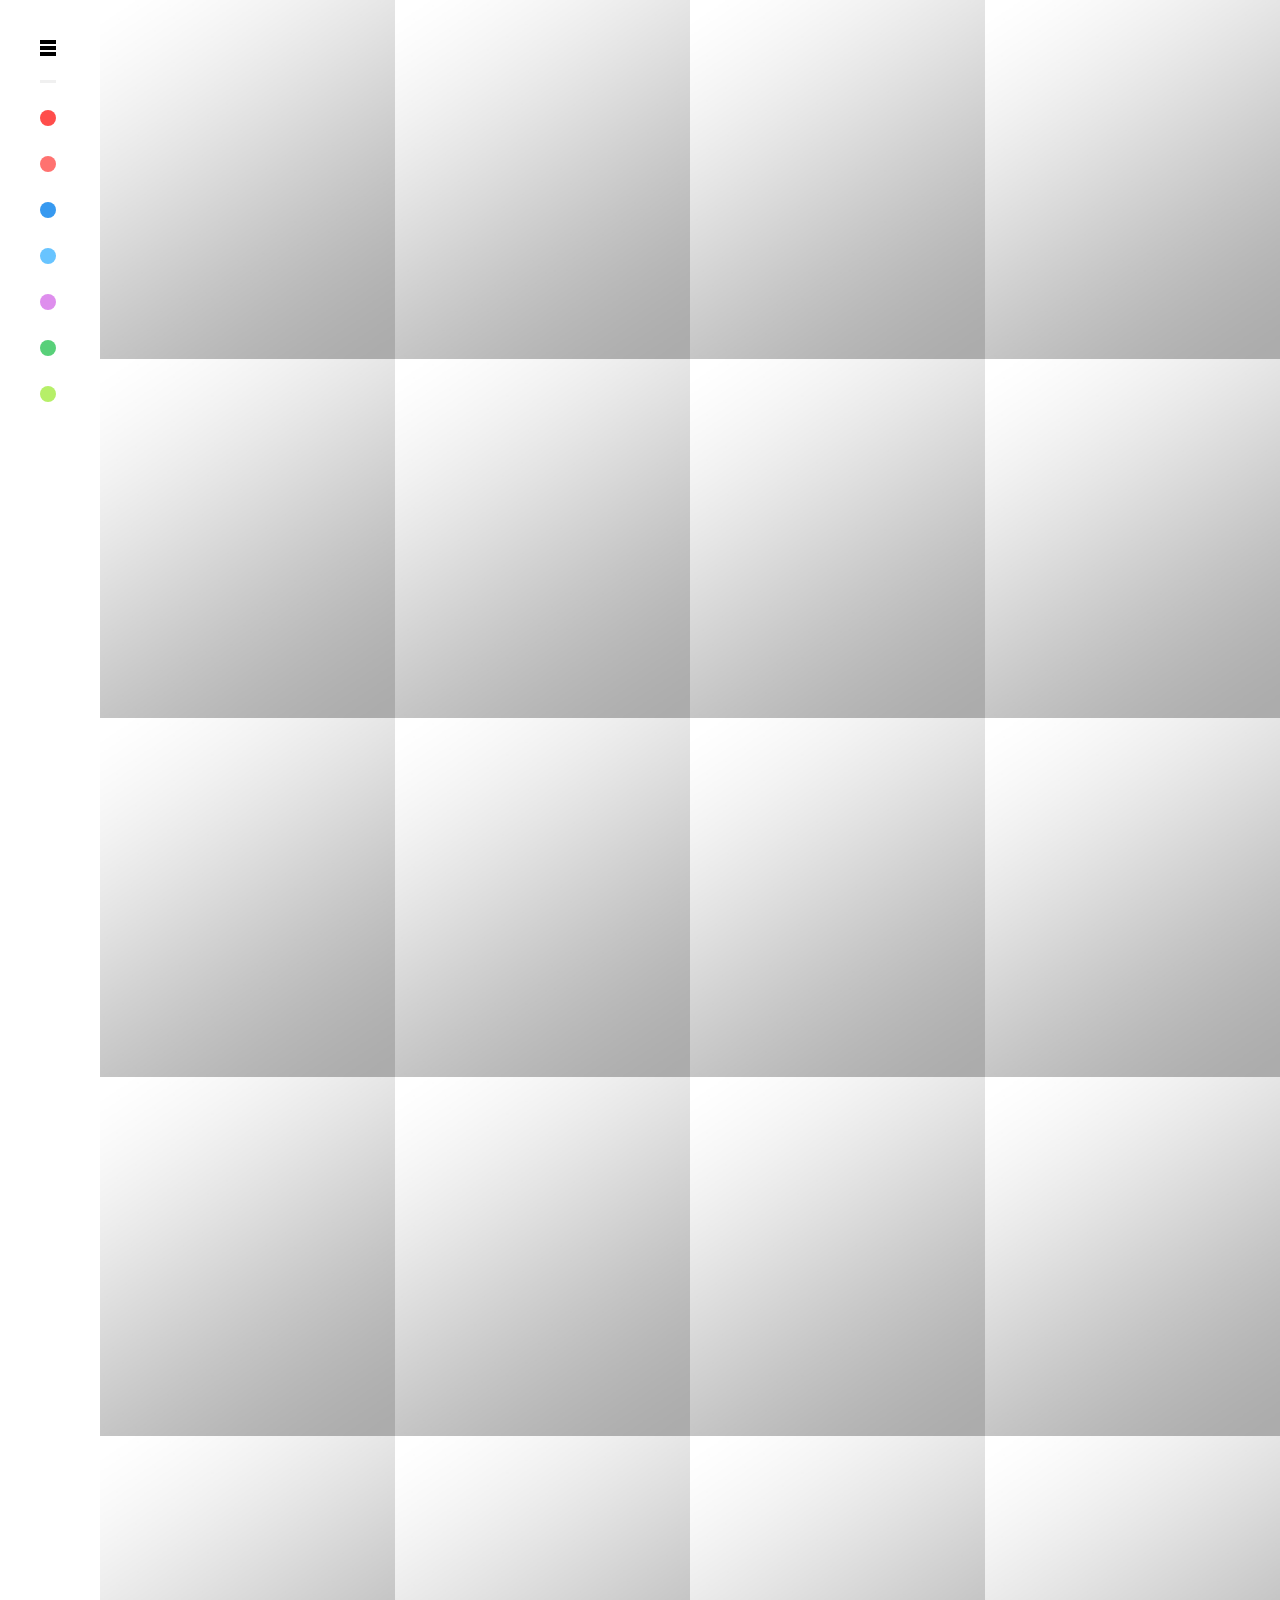
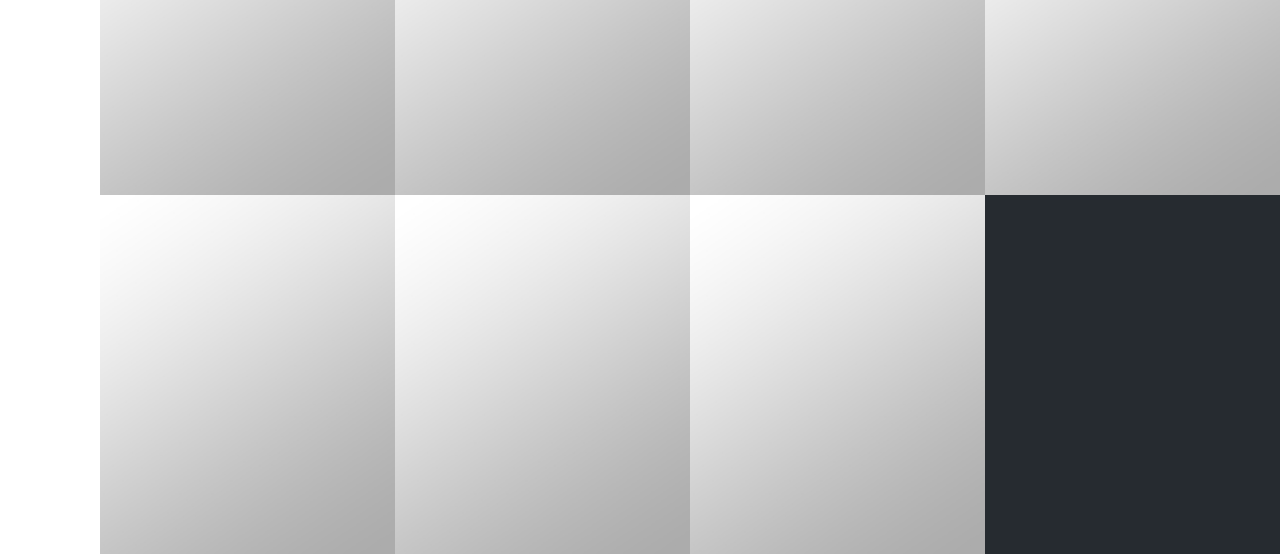
==== index.html @ b93357f7 "modify" ====
<!DOCTYPE html>
<html>
<head>
	<meta http-equiv="Content-Type" content="text/html; charset=UTF-8">
	<title>MARS | Premium HTML5 Template</title>
	
	<meta charset="UTF-8">
	<meta name="viewport" content="width=device-width, initial-scale=1">

	<!--[if !IE]><!--><div class="fit-vids-style" id="fit-vids-style" style="display: none;">­<style>.fluid-width-video-wrapper{width:100%;position:relative;padding:0;}.fluid-width-video-wrapper iframe,.fluid-width-video-wrapper object,.fluid-width-video-wrapper embed {position:absolute;top:0;left:0;width:100%;height:100%;}</style></div><script>if (/*@cc_on!@*/false) { document.documentElement.className+=' lt-ie10'; }</script><!--<![endif]--> 

    <link rel="stylesheet" id="framework-css" href="css/framework.css" type="text/css" media="all">
    <link rel="stylesheet" id="main-css" href="css/style.css" type="text/css" media="all">
    <link rel="stylesheet" id="mobile-css" href="css/mobile.css" type="text/css" media="all">
    <link rel="stylesheet" href="css/tipTip.css">
    
    <script type="text/javascript" src="js/jquery.js"></script>
    <script type="text/javascript" src="js/jquery-migrate.min.js"></script>



</head>

<body>
	
		
	<div id="theme-wrapper" >
		
			<header>						
				<div class="branding-wrap text-logo hide-for-small">				
					<ul id="filter" data-filter="isotope-item">
                        <li><a href="#" data-filter="isotope-item" class="tiptip " title="All"></a></li>
                        <li><a href="#" data-filter="artwork" class="tiptip c-red" title="Artwork"></a></li>
                        <li><a href="#" data-filter="drawing" class="tiptip c-blue" title="Drawing"></a></li>
                        <li><a href="#" data-filter="featured" class="tiptip c-azure" title="Featured"></a></li>
                        <li><a href="#" data-filter="photography" class="tiptip c-purple" title="Photography"></a></li>
                        <li><a href="#" data-filter="sketches" class="tiptip c-green" title="Sketches"></a></li>
                        <li><a href="#" data-filter="video" class="tiptip c-lime" title="Video"></a></li>
                    </ul>
				</div><!-- END .branding-wrap.hide-for-small -->
					
				<div id="header-container" class="hide-for-small" >
					<span class="menu-icon"></span>
				</div><!-- END #header-container.hide-for-small -->	
			</header>
				
	
		
<div id="primary-container" class="portfolio-template">

	<div id="isotope-container" class="animated BeanFadeIn isotope">
	
    <li class="portfolio type-portfolio artwork isotope-item">	
        <span class="overlay-meta-wrapper hover-on">
        <ul>
            <li class="animated BeanBounceIn"><a href="#" class="tweetlink">Twitter Share</a></li>
            <li class="animated BeanBounceIn"><a href="#" class="facelink">Facebook Share</a></li>
            <li class="animated BeanBounceIn"><a href="#" class="pinlink">Pinterest Share</a></li>
        </ul>
        </span><!-- END .overlay-meta-wrapper -->
        <a href="full_work.html" class="hover-on">
            <div class="hoverdiv-feat hide-for-small">
                <img src="images/photos/work.jpg" alt="">		
            </div>
            
            <div class="overlay hover-on">
                <h4>Space Title <span>Artwork</span></h4>
            </div><!-- END .overlay -->
        </a>
    </li><!-- END .isotope-item -->
    <li class="portfolio type-portfolio video isotope-item">	
        <span class="overlay-meta-wrapper hover-on">
        <ul>
            <li class="animated BeanBounceIn"><a href="#" class="tweetlink">Twitter Share</a></li>
            <li class="animated BeanBounceIn"><a href="#" class="facelink">Facebook Share</a></li>
            <li class="animated BeanBounceIn"><a href="#" class="pinlink">Pinterest Share</a></li>
        </ul>
        </span><!-- END .overlay-meta-wrapper -->
        <a href="full_work.html" class="hover-on">
            <div class="hoverdiv-feat hide-for-small">
                <img src="images/photos/work.jpg" alt="">		
            </div>
            
            <div class="overlay hover-on">
                <h4>Space Title <span>Video</span></h4>
            </div><!-- END .overlay -->
        </a>
    </li><!-- END .isotope-item -->
    <li class="portfolio type-portfolio artwork isotope-item">	
        <span class="overlay-meta-wrapper hover-on">
        <ul>
            <li class="animated BeanBounceIn"><a href="#" class="tweetlink">Twitter Share</a></li>
            <li class="animated BeanBounceIn"><a href="#" class="facelink">Facebook Share</a></li>
            <li class="animated BeanBounceIn"><a href="#" class="pinlink">Pinterest Share</a></li>
        </ul>
        </span><!-- END .overlay-meta-wrapper -->
        <a href="full_work.html" class="hover-on">
            <div class="hoverdiv-feat hide-for-small">
                <img src="images/photos/work.jpg" alt="">		
            </div>
            
            <div class="overlay hover-on">
                <h4>Space Title <span>Artwork</span></h4>
            </div><!-- END .overlay -->
        </a>
    </li><!-- END .isotope-item -->
    <li class="portfolio type-portfolio featured video isotope-item">	
        <span class="overlay-meta-wrapper hover-on">
        <ul>
            <li class="animated BeanBounceIn"><a href="#" class="tweetlink">Twitter Share</a></li>
            <li class="animated BeanBounceIn"><a href="#" class="facelink">Facebook Share</a></li>
            <li class="animated BeanBounceIn"><a href="#" class="pinlink">Pinterest Share</a></li>
        </ul>
        </span><!-- END .overlay-meta-wrapper -->
        <a href="full_work.html" class="hover-on">
            <div class="hoverdiv-feat hide-for-small">
                <img src="images/photos/work.jpg" alt="">		
            </div>
            
            <div class="overlay hover-on">
                <h4>Space Title <span>Featured</span></h4>
            </div><!-- END .overlay -->
        </a>
    </li><!-- END .isotope-item -->
    <li class="portfolio type-portfolio photography isotope-item">	
        <span class="overlay-meta-wrapper hover-on">
        <ul>
            <li class="animated BeanBounceIn"><a href="#" class="tweetlink">Twitter Share</a></li>
            <li class="animated BeanBounceIn"><a href="#" class="facelink">Facebook Share</a></li>
            <li class="animated BeanBounceIn"><a href="#" class="pinlink">Pinterest Share</a></li>
        </ul>
        </span><!-- END .overlay-meta-wrapper -->
        <a href="full_work.html" class="hover-on">
            <div class="hoverdiv-feat hide-for-small">
                <img src="images/photos/work.jpg" alt="">		
            </div>
            
            <div class="overlay hover-on">
                <h4>Space Title <span>Photography</span></h4>
            </div><!-- END .overlay -->
        </a>
    </li><!-- END .isotope-item -->
    <li class="portfolio type-portfolio video photography isotope-item">	
        <span class="overlay-meta-wrapper hover-on">
        <ul>
            <li class="animated BeanBounceIn"><a href="#" class="tweetlink">Twitter Share</a></li>
            <li class="animated BeanBounceIn"><a href="#" class="facelink">Facebook Share</a></li>
            <li class="animated BeanBounceIn"><a href="#" class="pinlink">Pinterest Share</a></li>
        </ul>
        </span><!-- END .overlay-meta-wrapper -->
        <a href="full_work.html" class="hover-on">
            <div class="hoverdiv-feat hide-for-small">
                <img src="images/photos/work.jpg" alt="">		
            </div>
            
            <div class="overlay hover-on">
                <h4>Space Title <span>Photography</span></h4>
            </div><!-- END .overlay -->
        </a>
    </li><!-- END .isotope-item -->
    <li class="portfolio type-portfolio photography isotope-item">	
        <span class="overlay-meta-wrapper hover-on">
        <ul>
            <li class="animated BeanBounceIn"><a href="#" class="tweetlink">Twitter Share</a></li>
            <li class="animated BeanBounceIn"><a href="#" class="facelink">Facebook Share</a></li>
            <li class="animated BeanBounceIn"><a href="#" class="pinlink">Pinterest Share</a></li>
        </ul>
        </span><!-- END .overlay-meta-wrapper -->
        <a href="full_work.html" class="hover-on">
            <div class="hoverdiv-feat hide-for-small">
                <img src="images/photos/work.jpg" alt="">		
            </div>
            
            <div class="overlay hover-on">
                <h4>Space Title <span>Photography</span></h4>
            </div><!-- END .overlay -->
        </a>
    </li><!-- END .isotope-item -->
    <li class="portfolio type-portfolio video isotope-item">	
        <span class="overlay-meta-wrapper hover-on">
        <ul>
            <li class="animated BeanBounceIn"><a href="#" class="tweetlink">Twitter Share</a></li>
            <li class="animated BeanBounceIn"><a href="#" class="facelink">Facebook Share</a></li>
            <li class="animated BeanBounceIn"><a href="#" class="pinlink">Pinterest Share</a></li>
        </ul>
        </span><!-- END .overlay-meta-wrapper -->
        <a href="full_work.html" class="hover-on">
            <div class="hoverdiv-feat hide-for-small">
                <img src="images/photos/work.jpg" alt="">		
            </div>
            
            <div class="overlay hover-on">
                <h4>Space Title <span>Video</span></h4>
            </div><!-- END .overlay -->
        </a>
    </li><!-- END .isotope-item -->
    <li class="portfolio type-portfolio drawing isotope-item">	
        <span class="overlay-meta-wrapper hover-on">
        <ul>
            <li class="animated BeanBounceIn"><a href="#" class="tweetlink">Twitter Share</a></li>
            <li class="animated BeanBounceIn"><a href="#" class="facelink">Facebook Share</a></li>
            <li class="animated BeanBounceIn"><a href="#" class="pinlink">Pinterest Share</a></li>
        </ul>
        </span><!-- END .overlay-meta-wrapper -->
        <a href="full_work.html" class="hover-on">
            <div class="hoverdiv-feat hide-for-small">
                <img src="images/photos/work.jpg" alt="">		
            </div>
            
            <div class="overlay hover-on">
                <h4>Space Title <span>Drawing</span></h4>
            </div><!-- END .overlay -->
        </a>
    </li><!-- END .isotope-item -->
    <li class="portfolio type-portfolio sketches isotope-item">	
        <span class="overlay-meta-wrapper hover-on">
        <ul>
            <li class="animated BeanBounceIn"><a href="#" class="tweetlink">Twitter Share</a></li>
            <li class="animated BeanBounceIn"><a href="#" class="facelink">Facebook Share</a></li>
            <li class="animated BeanBounceIn"><a href="#" class="pinlink">Pinterest Share</a></li>
        </ul>
        </span><!-- END .overlay-meta-wrapper -->
        <a href="full_work.html" class="hover-on">
            <div class="hoverdiv-feat hide-for-small">
                <img src="images/photos/work.jpg" alt="">		
            </div>
            
            <div class="overlay hover-on">
                <h4>Space Title <span>Sketches</span></h4>
            </div><!-- END .overlay -->
        </a>
    </li><!-- END .isotope-item -->
    <li class="portfolio type-portfolio sketches isotope-item">	
        <span class="overlay-meta-wrapper hover-on">
        <ul>
            <li class="animated BeanBounceIn"><a href="#" class="tweetlink">Twitter Share</a></li>
            <li class="animated BeanBounceIn"><a href="#" class="facelink">Facebook Share</a></li>
            <li class="animated BeanBounceIn"><a href="#" class="pinlink">Pinterest Share</a></li>
        </ul>
        </span><!-- END .overlay-meta-wrapper -->
        <a href="full_work.html" class="hover-on">
            <div class="hoverdiv-feat hide-for-small">
                <img src="images/photos/work.jpg" alt="">		
            </div>
            
            <div class="overlay hover-on">
                <h4>Space Title <span>Sketches</span></h4>
            </div><!-- END .overlay -->
        </a>
    </li><!-- END .isotope-item -->
    <li class="portfolio type-portfolio drawing isotope-item">	
        <span class="overlay-meta-wrapper hover-on">
        <ul>
            <li class="animated BeanBounceIn"><a href="#" class="tweetlink">Twitter Share</a></li>
            <li class="animated BeanBounceIn"><a href="#" class="facelink">Facebook Share</a></li>
            <li class="animated BeanBounceIn"><a href="#" class="pinlink">Pinterest Share</a></li>
        </ul>
        </span><!-- END .overlay-meta-wrapper -->
        <a href="full_work.html" class="hover-on">
            <div class="hoverdiv-feat hide-for-small">
                <img src="images/photos/work.jpg" alt="">		
            </div>
            
            <div class="overlay hover-on">
                <h4>Space Title <span>Drawing</span></h4>
            </div><!-- END .overlay -->
        </a>
    </li><!-- END .isotope-item -->
    <li class="portfolio type-portfolio featured sketches artwork isotope-item">	
        <span class="overlay-meta-wrapper hover-on">
        <ul>
            <li class="animated BeanBounceIn"><a href="#" class="tweetlink">Twitter Share</a></li>
            <li class="animated BeanBounceIn"><a href="#" class="facelink">Facebook Share</a></li>
            <li class="animated BeanBounceIn"><a href="#" class="pinlink">Pinterest Share</a></li>
        </ul>
        </span><!-- END .overlay-meta-wrapper -->
        <a href="full_work.html" class="hover-on">
            <div class="hoverdiv-feat hide-for-small">
                <img src="images/photos/work.jpg" alt="">		
            </div>
            
            <div class="overlay hover-on">
                <h4>Space Title <span>Artwork</span></h4>
            </div><!-- END .overlay -->
        </a>
    </li><!-- END .isotope-item -->
    <li class="portfolio type-portfolio featured video isotope-item">	
        <span class="overlay-meta-wrapper hover-on">
        <ul>
            <li class="animated BeanBounceIn"><a href="#" class="tweetlink">Twitter Share</a></li>
            <li class="animated BeanBounceIn"><a href="#" class="facelink">Facebook Share</a></li>
            <li class="animated BeanBounceIn"><a href="#" class="pinlink">Pinterest Share</a></li>
        </ul>
        </span><!-- END .overlay-meta-wrapper -->
        <a href="full_work.html" class="hover-on">
            <div class="hoverdiv-feat hide-for-small">
                <img src="images/photos/work.jpg" alt="">		
            </div>
            
            <div class="overlay hover-on">
                <h4>Space Title <span>Category</span></h4>
            </div><!-- END .overlay -->
        </a>
    </li><!-- END .isotope-item -->
    <li class="portfolio type-portfolio featured sketches video isotope-item">	
        <span class="overlay-meta-wrapper hover-on">
        <ul>
            <li class="animated BeanBounceIn"><a href="#" class="tweetlink">Twitter Share</a></li>
            <li class="animated BeanBounceIn"><a href="#" class="facelink">Facebook Share</a></li>
            <li class="animated BeanBounceIn"><a href="#" class="pinlink">Pinterest Share</a></li>
        </ul>
        </span><!-- END .overlay-meta-wrapper -->
        <a href="full_work.html" class="hover-on">
            <div class="hoverdiv-feat hide-for-small">
                <img src="images/photos/work.jpg" alt="">		
            </div>
            
            <div class="overlay hover-on">
                <h4>Space Title <span>Category</span></h4>
            </div><!-- END .overlay -->
        </a>
    </li><!-- END .isotope-item -->
    <li class="portfolio type-portfolio sketches isotope-item">	
        <span class="overlay-meta-wrapper hover-on">
        <ul>
            <li class="animated BeanBounceIn"><a href="#" class="tweetlink">Twitter Share</a></li>
            <li class="animated BeanBounceIn"><a href="#" class="facelink">Facebook Share</a></li>
            <li class="animated BeanBounceIn"><a href="#" class="pinlink">Pinterest Share</a></li>
        </ul>
        </span><!-- END .overlay-meta-wrapper -->
        <a href="full_work.html" class="hover-on">
            <div class="hoverdiv-feat hide-for-small">
                <img src="images/photos/work.jpg" alt="">		
            </div>
            
            <div class="overlay hover-on">
                <h4>Space Title <span>Category</span></h4>
            </div><!-- END .overlay -->
        </a>
    </li><!-- END .isotope-item -->
    <li class="portfolio type-portfolio featured video isotope-item">	
        <span class="overlay-meta-wrapper hover-on">
        <ul>
            <li class="animated BeanBounceIn"><a href="#" class="tweetlink">Twitter Share</a></li>
            <li class="animated BeanBounceIn"><a href="#" class="facelink">Facebook Share</a></li>
            <li class="animated BeanBounceIn"><a href="#" class="pinlink">Pinterest Share</a></li>
        </ul>
        </span><!-- END .overlay-meta-wrapper -->
        <a href="full_work.html" class="hover-on">
            <div class="hoverdiv-feat hide-for-small">
                <img src="images/photos/work.jpg" alt="">		
            </div>
            
            <div class="overlay hover-on">
                <h4>Space Title <span>Category</span></h4>
            </div><!-- END .overlay -->
        </a>
    </li><!-- END .isotope-item -->
    <li class="portfolio type-portfolio featured video sketches isotope-item">	
        <span class="overlay-meta-wrapper hover-on">
        <ul>
            <li class="animated BeanBounceIn"><a href="#" class="tweetlink">Twitter Share</a></li>
            <li class="animated BeanBounceIn"><a href="#" class="facelink">Facebook Share</a></li>
            <li class="animated BeanBounceIn"><a href="#" class="pinlink">Pinterest Share</a></li>
        </ul>
        </span><!-- END .overlay-meta-wrapper -->
        <a href="full_work.html" class="hover-on">
            <div class="hoverdiv-feat hide-for-small">
                <img src="images/photos/work.jpg" alt="">		
            </div>
            
            <div class="overlay hover-on">
                <h4>Space Title <span>Category</span></h4>
            </div><!-- END .overlay -->
        </a>
    </li><!-- END .isotope-item -->
    <li class="portfolio type-portfolio featured video isotope-item">	
        <span class="overlay-meta-wrapper hover-on">
        <ul>
            <li class="animated BeanBounceIn"><a href="#" class="tweetlink">Twitter Share</a></li>
            <li class="animated BeanBounceIn"><a href="#" class="facelink">Facebook Share</a></li>
            <li class="animated BeanBounceIn"><a href="#" class="pinlink">Pinterest Share</a></li>
        </ul>
        </span><!-- END .overlay-meta-wrapper -->
        <a href="full_work.html" class="hover-on">
            <div class="hoverdiv-feat hide-for-small">
                <img src="images/photos/work.jpg" alt="">		
            </div>
            
            <div class="overlay hover-on">
                <h4>Space Title <span>Category</span></h4>
            </div><!-- END .overlay -->
        </a>
    </li><!-- END .isotope-item -->
    <li class="portfolio type-portfolio featured sketches video isotope-item">	
        <span class="overlay-meta-wrapper hover-on">
        <ul>
            <li class="animated BeanBounceIn"><a href="#" class="tweetlink">Twitter Share</a></li>
            <li class="animated BeanBounceIn"><a href="#" class="facelink">Facebook Share</a></li>
            <li class="animated BeanBounceIn"><a href="#" class="pinlink">Pinterest Share</a></li>
        </ul>
        </span><!-- END .overlay-meta-wrapper -->
        <a href="full_work.html" class="hover-on">
            <div class="hoverdiv-feat hide-for-small">
                <img src="images/photos/work.jpg" alt="">		
            </div>
            
            <div class="overlay hover-on">
                <h4>Space Title <span>Category</span></h4>
            </div><!-- END .overlay -->
        </a>
    </li><!-- END .isotope-item -->
    <li class="portfolio type-portfolio featured video isotope-item">	
        <span class="overlay-meta-wrapper hover-on">
        <ul>
            <li class="animated BeanBounceIn"><a href="#" class="tweetlink">Twitter Share</a></li>
            <li class="animated BeanBounceIn"><a href="#" class="facelink">Facebook Share</a></li>
            <li class="animated BeanBounceIn"><a href="#" class="pinlink">Pinterest Share</a></li>
        </ul>
        </span><!-- END .overlay-meta-wrapper -->
        <a href="full_work.html" class="hover-on">
            <div class="hoverdiv-feat hide-for-small">
                <img src="images/photos/work.jpg" alt="">		
            </div>
            
            <div class="overlay hover-on">
                <h4>Space Title <span>Category</span></h4>
            </div><!-- END .overlay -->
        </a>
    </li><!-- END .isotope-item -->
    <li class="portfolio type-portfolio drawing isotope-item">	
        <span class="overlay-meta-wrapper hover-on">
        <ul>
            <li class="animated BeanBounceIn"><a href="#" class="tweetlink">Twitter Share</a></li>
            <li class="animated BeanBounceIn"><a href="#" class="facelink">Facebook Share</a></li>
            <li class="animated BeanBounceIn"><a href="#" class="pinlink">Pinterest Share</a></li>
        </ul>
        </span><!-- END .overlay-meta-wrapper -->
        <a href="full_work.html" class="hover-on">
            <div class="hoverdiv-feat hide-for-small">
                <img src="images/photos/work.jpg" alt="">		
            </div>
            
            <div class="overlay hover-on">
                <h4>Space Title <span>Category</span></h4>
            </div><!-- END .overlay -->
        </a>
    </li><!-- END .isotope-item -->
    <li class="portfolio type-portfolio drawing isotope-item">	
        <span class="overlay-meta-wrapper hover-on">
        <ul>
            <li class="animated BeanBounceIn"><a href="#" class="tweetlink">Twitter Share</a></li>
            <li class="animated BeanBounceIn"><a href="#" class="facelink">Facebook Share</a></li>
            <li class="animated BeanBounceIn"><a href="#" class="pinlink">Pinterest Share</a></li>
        </ul>
        </span><!-- END .overlay-meta-wrapper -->
        <a href="full_work.html" class="hover-on">
            <div class="hoverdiv-feat hide-for-small">
                <img src="images/photos/work.jpg" alt="">		
            </div>
            
            <div class="overlay hover-on">
                <h4>Space Title <span>Category</span></h4>
            </div><!-- END .overlay -->
        </a>
    </li><!-- END .isotope-item -->
    
    
    
        </div><!-- END #isotope-container -->
                
    </div><!-- END #primary-container --> 	
    </div><!-- END #theme-wrapper -->


<div class="hidden-sidebar">

	<div class="hidden-sidebar-inner">
		<!--logo-->
        	<a href="index.html" class="logo"><h1>Mars.</h1></a>
       		<div class="logo-desc">A responsive + retina ready theme with focus on readability.</div>
		<!--logo end-->
        
        <!--navigation-->
        <div class="widget">
            <div class="heading">Menu</div>
            <div class="textwidget">
            	<ul class="menu">
                    <li class="active"><a href="index.html">Work</a></li>
                    <li><a href="news.html">News</a></li>
                    <li><a href="shortcodes.html">Shortcodes</a></li>
                    <li><a href="typography.html">Typography</a></li>
                    <li><a href="archives.html">Archives</a></li>
                    <li><a href="about.html">About</a></li>
                    <li><a href="team.html">Team</a></li>
                    <li><a href="contact.html">Contact</a></li>
                </ul>
                <div class="spacer-menu"></div>
                <ul class="menu">
                    <li><a href="comingsoon.html">Coming Soon</a></li>
                    <li><a href="404.html">404</a></li>
                    <li><a href="http://www.weidea.net">weidea.net</a></li>
                </ul>
            </div>
        </div>
        <!--navigation end-->
        
        <!--search-->
        <div class="widget">
            <form method="get" id="searchform" action="">
                    <input type="text" name="s" id="s" value="Search..." onfocus="if(this.value=='Search...')this.value='';" onblur="if(this.value=='')this.value='Search...';">
            </form>
        </div>
        <!--search end-->
        
        <!--flickr-->
        <div class="widget">
            <div class="heading">Flickr</div>
            <div class="textwidget">
            <div class="flickr_badge_wrapper clearfix">
            	<div class="flickr_badge_image"><a href="#"><img src="images/photos/flickr.jpg" alt=""></a></div>
                <div class="flickr_badge_image"><a href="#"><img src="images/photos/flickr.jpg" alt=""></a></div>
                <div class="flickr_badge_image"><a href="#"><img src="images/photos/flickr.jpg" alt=""></a></div>
                <div class="flickr_badge_image"><a href="#"><img src="images/photos/flickr.jpg" alt=""></a></div>
                <div class="flickr_badge_image"><a href="#"><img src="images/photos/flickr.jpg" alt=""></a></div>
                <div class="flickr_badge_image"><a href="#"><img src="images/photos/flickr.jpg" alt=""></a></div>
                <div class="clearfix"></div>
            </div>
            </div>
        </div>
        <!--flickr end-->
        
        <!--twitter-->
        <div class="widget">
            <div class="heading">Twitter</div>
            <div class="textwidget">	
            	<p>Easily insert shortcode pricing tables at one, two or three columns wide.</p>
                <a class="twitter_time" href="#">01 Feb 2014</a>
                
                <a href="#" class="follow-twitter-link">Follow</a>
            </div>
        </div>
        <!--twitter end-->
        
        <!--archives-->
        <div class="widget widget_archive">
            <div class="heading">Archive</div>
            <div class="textwidget">	
            	<ul>
                    <li><a href="#">April</a>&nbsp;126</li>
                    <li><a href="#">March</a>&nbsp;87</li>
                    <li><a href="#">February</a>&nbsp;23</li>
                    <li><a href="#">January</a>&nbsp;65</li>
                    <li><a href="#">2013</a>&nbsp;1350</li>
                </ul>
            </div>
        </div>
        <!--archives end-->
        
        <!--tags-->
        <div class="widget">
            <div class="heading">Tags</div>
            <div class="textwidget">	
            	<div class="tagcloud">
               	 <a href="#">Art</a>
                 <a href="#">WordPress</a>
                 <a href="#">Blog</a>
                 <a href="#">AirTheme</a>
                 <a href="#">Responsivet</a>
                 <a href="#">WP</a>
                 <a href="#">Portfolio</a>
                </div>
            </div>
        </div>
        <!--tags end-->
        
        <!--about-->
        <div class="widget">
            <div class="heading">About</div>
            <div class="textwidget">	
            	 A young team consisting of two talented people who love to experiment in the field of Category and web programming. They live web style.
            </div>
        </div>
        <!--about end-->
        
        <!--dribbble-->
        <div class="widget widget_bean_dribbble_widget">
            <div class="heading">Dribbble</div>
            <div class="textwidget">	
            	<a href="#" target="blank"><img src="images/photos/dribbble.jpg" alt=""></a>
            </div>
        </div>
        <!--dribbble end-->
        
        <!--subscribe-->
        <div class="widget">
            <div class="heading">Subscribe</div>
            <div class="textwidget">	
            
            	<div class="bean-newsletter">
                    <p>Subscribe to our newsletter to receive news, updates, free stuff and new releases by email. We don't do spam.</p>
                    <form action="" method="post"class="validate subscribe" target="_blank">
                        <input type="email" name="EMAIL" class="email-newsletter animatedbg" id="mce-EMAIL" placeholder="Enter your email address...">
                        <button class="button" type="submit">Subscribe</button>
                    </form>
                    <div class="clearfix"></div>
                </div>
                
            </div>
        </div>
        <!--subscribe end-->
        
        <!--recent post-->
        <div class="widget widget_recent_entries">
        	<div class="heading">Recent Post</div>
        	<ul>
				<li><a href="#">The weather is fair and flyable so buckle up - it's time for some air combat action!</a></li>
				<li><a href="#">The weather is fair and flyable so buckle up - it's time for some air combat action!</a></li>
                <li><a href="#">The weather is fair and flyable so buckle up - it's time for some air combat action!</a></li>
			</ul>
        </div>
        <!--recent post end-->
        
        <!--recent post-->
        <div class="widget widget_recent_entries">
        	<div class="heading">Video</div>
            <div class="textwidget">
                <img src="images/photos/video.jpg" alt="">
        	</div>
        </div>
        <!--recent post end-->
               
        <p class="copy">© 2014 Copyright by AirTheme. All rights reserved. </p>
		
               
               
		
		
	</div><!-- END .hidden-sidebar-inner -->	

</div><!-- END .hidden-sidebar -->	

    		
		    	<script type="text/javascript">
		    	
		    	jQuery(document).ready(function($) {
		    	
		    		//HOVERDIV ONLY NORMAL SCREENS
		    		(function($) {
		    		    var $window = $(window),
		    		        $html = $('body');
		    		    function resize() {
		    		        if ($window.width() > 768) {
		    		            return $html.addClass('hoverdiv-active');
		    		        }
		    		        $html.removeClass('hoverdiv-active');
		    		        $html.addClass('no-hoverdiv-active');
		    		    }
		    		    $window
		    		        .resize(resize)
		    		        .trigger('resize');
		    		})(jQuery);
		    		
		    		//HOVERDIV
		    		$(window).bind("load", function() {
		    		   $(' .hoverdiv-active #isotope-container > li ').each( function() { $(this).hoverdir(); } );
		    		});
		    	}); 
		    	</script>

<link rel="stylesheet" id="open-house-styles-css" href="css/open-house-style.css" type="text/css" media="all">

<script type="text/javascript" src="js/jquery.fitvids.js"></script>
<script type="text/javascript" src="js/modernizr.js"></script>
<script type="text/javascript" src="js/jquery.bxslider.js"></script>
<script type="text/javascript" src="js/custom.js"></script>
<script type="text/javascript" src="js/custom-libraries.js"></script>
<script type="text/javascript" src="js/isotope.js"></script>
<script type="text/javascript" src="js/jquery.tipTip.minified.js"></script>
<script type="text/javascript" src="js/hoverdir.js"></script>

	

</body></html>
---- css/framework.css ----
/* BODY */
* { -webkit-box-sizing: border-box; -moz-box-sizing: border-box; box-sizing: border-box; }


/* TYPOGRAPHY */
body, div, dl, dt, dd, ul, ol, li, h1, h2, h3, h4, h5, h6, pre, form, fieldset, p, blockquote, th, td { margin: 0; padding: 0; }
h1, h2, h3, h4, h5, h6 { text-rendering: optimizeLegibility; line-height: 1.1; }
hr { border: solid #ddd; border-width: 1px 0 0; clear: both; margin: 22px 0 21px; height: 0; }
em, i { font-style: italic; line-height: inherit; }
strong, b { font-weight: bold; line-height: inherit; }
small { font-size: 60%; line-height: inherit; }
ul, li { list-style: none; }
ul.square, ul.circle, ul.disc { margin-left: 17px; }
ul.square { list-style-type: square; }
ul.circle { list-style-type: circle; }
ul.disc { list-style-type: disc; }
ul.no-bullet { list-style: none; }
ul.large li { line-height: 21px; }
---- css/style.css ----
html, body {
	height: 100%;
}
body { 
	background-color: #262b30;
	font-family: "Segoe UI", Frutiger, "Frutiger Linotype" , "dejavu sans", "helvetica neue", arial, sans-serif;
	font-size:16px;
	color:#697073;
	overflow-x:hidden;
	min-height: 100% 
}
	
a {
	text-decoration: underline;
	color:#27ae60;
}
	
h1 { 
	font-size: 32px; 
	font-weight: bold; 
	line-height: 38px; 
	margin-bottom: 20px; 
}
h2 { 
	font-size: 28px; 
	line-height: 38px;  
	margin-bottom: 15px; 
}
h3 { 
	font-size: 26px; 
	line-height: 34px;  
	margin-bottom: 15px; 
}	
h4 { 
	font-size: 20px; 
	line-height: 27px; 
	font-weight: bold;
	margin-bottom: 20px;
}	
h5 { 
	font-size: 16px; 
	line-height: 27px; 
	font-weight: 500; 
}	
h6 {
	color: #FFF;
	font-size: 13px;
	font-weight: bold;
	line-height: 18px;
	margin-bottom: 12px;
}	
pre { 
	border-style: none;
	display: block;
	margin-top:30px;
	color:#697073;
	background:#ebebeb;
	-webkit-border-radius: 3px;
	-moz-border-radius: 3px;
	border-radius: 3px;
	font-size:18px;
	padding:30px;
	overflow-x:scroll;
}
blockquote {
	background:url(../images/icons/quote.png) no-repeat left top;
	margin-top:30px;
	font-size: 30px;
	font-weight: normal;
	color: #697073;
	padding-left:40px;
	padding-right:40px;
	padding-top:15px;
	line-height:36px;
}
blockquote span {
	font-size:18px;
	display:block;
	padding-top:15px;
}
input { outline: none; }
.clearfix {
	clear:both;
}
.right { float:right; }
.left { float:left; }
/* Let's get this party started */
::-webkit-scrollbar {
    width: 6px;
}

::-webkit-scrollbar-track {
	background:#ededed;
}

::-webkit-scrollbar-thumb {
    background: #cbcbcb;
}
::-webkit-scrollbar-thumb:window-inactive {
	background: rgba(255,0,0,0.4); 
}
/*===================================================================*/
/*
/* THEME HEADER / HIDDEN SIDEBAR PANEL 
/*
/*===================================================================*/
#theme-wrapper {
	min-height: 100%;
	padding-left: 100px;
	position: relative;
	width: 100%;
	background:#262b30;
	-webkit-transition: all .2s;
	   -moz-transition: all .2s;
		-ms-transition: all .2s;
		 -o-transition: all .2s;
}

#theme-wrapper.side-menu { 
	-webkit-transform: translate(340px,0); 
	   -moz-transform: translate(340px,0);
	 	 -o-transform: translate(340px,0);
		    transform: translate(340px,0);
}


/*===================================================================*/
/* HEADER CONTAINER
/*===================================================================*/ 
#header-container {
	background-color: #FFF;
	cursor: pointer;
	min-height: 100%;
	height:100%;
	padding: 40px;
	position: absolute;
	left: 0;
	top: 0;
	width: 100px;
}

/* MENU TRIGGER ICON */
#header-container .menu-icon {
	background:url(../images/icons/menu.png) no-repeat top center;
	height: 16px;
	position: absolute;
	width:16px;
	margin-top:100px auto 0px auto;
	border-bottom:3px solid #f0f0f0;
	padding:0px 3px 40px 3px;
}


/*===================================================================*/
/* SIDEBAR MAIN
/*===================================================================*/ 
.hidden-sidebar { 
	background-color: #262b30; 
	color: #aeb0b1;
	position: fixed; 
	font-size: 16px;
	line-height: 22px;
	z-index: -1; 
	top: 0; 
	left: 0; 
	height: 100%; 
	overflow-y: auto; 
	width: 340px; 
	padding: 60px 40px 40px 40px;; 
	display: none;
	line-height: 25px;
}

.hidden-sidebar-inner {
	position: relative;
}

/* SIDEBAR MENU */ 
.branding-wrap.text-logo,
.branding-wrap.uploaded-image .site-description {
	left: 0; 
	position: absolute; 
	top: 110px; 
	z-index: 100;
}

/* SIDEBAR WIDGET DEFAULTS */ 
.hidden-sidebar p {
	color: #aeb0b1;
}

.hidden-sidebar a {
	color: #aeb0b1;
	text-decoration:none;
	font-weight:normal;
} 




/*===================================================================*/
/* SIDEBAR WIDGETS
/*===================================================================*/ 
/* widgets */
.widget {
	margin-top:50px;
}
.heading {
	color:#fff;
	font-size:18px;
}
.textwidget {
	margin-top:20px;
}
/* logo */
.logo {
	display: block;
	background: url(../images/logo.png);
	width: 143px;
	height: 23px;
	text-indent: -9999px;
}
.logo-desc {
	margin-top:20px;
	line-height:24px;
	font-size:14px;
}
/* menu */
.menu {
	line-height:36px;
}
.menu li a:hover, .menu li.active a {
	color:#fff;
	background: url(../images/point_menu.png) no-repeat right;
	padding-right:12px;
}
.spacer-menu {
	width:50px;
	height:4px;
	background:#30373d;
	margin:15px 0px;
}
/* search */
#searchform #s {
	background: url(../images/bg_search.png) #fff no-repeat right;
	border: 0;
	height: 50px;
	width: 100%;
	-webkit-box-sizing: border-box;
	-moz-box-sizing: border-box;
	box-sizing: border-box;
	color: #cbcaca;
	padding-left: 20px;
	padding-right: 40px;
	-webkit-border-radius: 25px;
	-moz-border-radius: 25px;
	border-radius: 25px;
	font-size:16px;
}
/* flickr */
.flickr_badge_wrapper {
	margin-left: -7px;

}
.flickr_badge_image {
	float:left;
	margin-top:7px;
	margin-left:7px;
}
.flickr_badge_image a {
	background:url(../images/bg_flickr.png);
	width:80px;
	height:80px;
	display:block;
}
.flickr_badge_image a:hover img{
	opacity:0.2;
}
.flickr_badge_image img {
	width: 80px;
	height: 80px;
	-webkit-border-radius: 3px;
	-moz-border-radius: 3px;
	border-radius: 3px;
	-webkit-transition: all 0.5s ease;
	-moz-transition: all 0.5s ease;
	-webkit-transition: all 0.5s ease;
}
/* twitter */
a.twitter_time {
	font-size:14px;
	color:#7b8788;
	display:block;
	margin-top:5px;
}
a.follow-twitter-link {
	display:inline-block;
	color:#fff;
	background:#27ae60;
	-webkit-border-radius: 3px;
	-moz-border-radius: 3px;
	border-radius: 3px;
	padding:13px 22px;
	margin-top:20px;
}
/* arhives */
.widget_archive ul {
	background:#1e2226;
	-webkit-border-radius: 3px;
	-moz-border-radius: 3px;
	border-radius: 3px;
	padding:0px 10px;
}
.widget_archive ul li {
	border-bottom:1px solid #262b30;
	padding:15px 0px;
	text-align:right;
	font-weight:bold;
}
.widget_archive ul li a{
	text-align:left;
	display:inline-block;
	float:left;
	font-weight:normal;
}
/* tags */
.tagcloud {
	margin-top:-10px;
}
.tagcloud a {
	display: inline-block;
	border:1px solid #fff;
	padding: 1px 13px;
	-webkit-border-radius: 15px;
	-moz-border-radius: 15px;
	border-radius: 15px;
	color: #fff;
	margin-top: 10px;
	margin-right: 5px;
	font-size:14px;
}
/* dribbble */
.widget_bean_dribbble_widget a {
	background:url(../images/bg_dribbble.png);
	width:265px;
	height:165px;
	display:block;
}
.widget_bean_dribbble_widget  a:hover img{
	opacity:0.2;
}
.widget_bean_dribbble_widget  img {
	width: 265px;
	height: 165px;
	-webkit-border-radius: 3px;
	-moz-border-radius: 3px;
	border-radius: 3px;
	-webkit-transition: all 0.5s ease;
	-moz-transition: all 0.5s ease;
	-webkit-transition: all 0.5s ease;
}

/* subscribe */
.subscribe input[type="email"] {
	background: #fff;
	border: 0;
	height: 50px;
	color: #cbcaca;
	padding-left: 10px;
	padding-right: 10px;
	-webkit-border-radius: 3px;
	-moz-border-radius: 3px;
	border-radius: 3px;
	margin-top: 25px;
	width: 100%;
	-webkit-box-sizing: border-box;
	-moz-box-sizing: border-box;
	box-sizing: border-box;
	font-size:16px;
}
.subscribe button {
	background: #27ae60;
	text-align: center;
	width:100%;
	height: 50px;
	color: #fff;
	-webkit-border-radius: 3px;
	-moz-border-radius: 3px;
	border-radius: 3px;
	border: 0;
	margin-top: 15px;
	cursor: pointer;
	font-size:16px;
}
/* recent post */
.widget_recent_entries ul{
	margin-top:10px;
}
.widget_recent_entries ul li {
	padding:10px 0px;
	border-bottom:1px solid #30373d;
}
.widget_recent_entries ul li a:hover{ color:#fff; display:block; }
/* copyright */
.copy { margin-top:50px; }
/*===================================================================*/
/*
/* PORTFOLIO TEMPLATES & GRID STYLES
/*
/*===================================================================*/
/* ISOTOPE STYLES */
#isotope-container  {
	display: block;
	width: 100%;
}
#isotope-container li a div.overlay h4,#isotope-container li a div.overlay h4 span{color:#FFF;}
#isotope-container li a div.overlay{background-color:#27ae60;}

#isotope-container.animated.BeanFadeIn {
	-webkit-animation-delay: 1.2s; 
	   -moz-animation-delay: 1.2s;
		-ms-animation-delay: 1.2s;
		 -o-animation-delay: 1.2s;	
}

.stacked-image img,
#isotope-container .isotope-item a {
	display: block!important;
	line-height: 0px!important;
	font-size: 0!important;
}

.isotope-item {
	float: left;
	overflow: hidden;
	position: relative;
	z-index: 2;
}

.isotope-item img {
	height: auto;
	max-width: 100%;
	vertical-align: bottom;
	width: auto;
}

.isotope-hidden.isotope-item {
	pointer-events: none;
	z-index: 1;
}

.isotope,
.isotope .isotope-item {
	-webkit-transition-duration: 0.7s;
	   -moz-transition-duration: 0.7s;
		-ms-transition-duration: 0.7s;
		 -o-transition-duration: 0.7s;
		 	transition-duration: 0.7s;
}

.isotope {
	-webkit-transition-property: height, width;
	   -moz-transition-property: height, width;
		-ms-transition-property: height, width;
		 -o-transition-property: height, width;
		 	transition-property: height, width;
}

.isotope .isotope-item {
	-webkit-transition-property: -webkit-transform, opacity;
	   -moz-transition-property: -moz-transform, opacity;
		-ms-transition-property: -ms-transform, opacity;
		 -o-transition-property: -o-transform, opacity;
		 	transition-property: transform, opacity;
}

.isotope.no-transition,
.isotope.no-transition .isotope-item,
.isotope .isotope-item.no-transition {
	-webkit-transition-duration: 0s;
	   -moz-transition-duration: 0s;
		-ms-transition-duration: 0s;
		 -o-transition-duration: 0s;
		    transition-duration: 0s;
}



/*===================================================================*/
/* PORTFOLIO FILTER
/*===================================================================*/
#filter li a {
	text-indent:-99999px;
	text-decoration: none;
	width:16px;
	height:16px;
	background:#ff4d4b;
	display:block;
	margin:0px 0px 30px 40px;
	-webkit-border-radius: 20px;
	-moz-border-radius: 20px;
	border-radius: 20px;
}
#filter li a.c-red { background:#ff7270; }
#filter li a.c-blue { background:#3699f0; }
#filter li a.c-azure { background:#68c4ff; }
#filter li a.c-purple { background:#de8eed; }
#filter li a.c-green { background:#58d079; }
#filter li a.c-lime { background:#b6ef68; }

/*===================================================================*/
/* PORTFOLIO OVERLAY
/*===================================================================*/
/* IF MOBILE VIEWS */
.no-hoverdiv-active .overlay.hover-on {
	opacity: 0!important;
}
.no-hoverdiv-active .overlay.hover-on h4 {
	padding: 0!important;
}
.no-hoverdiv-active  #isotope-container li:hover .overlay.hover-on {
	opacity: .9!important;
}


/* OVERLAY MAIN */
#primary-container.portfolio-template {
	padding: 0;
}

#isotope-container li a div.overlay {
	height: 100%;
	opacity: .9;
	position: absolute;
	width: 100%;
}

#isotope-container li a div.overlay h4 {
	display: block;
	font-size:28px;
	font-weight: normal;
	line-height: 36px;
	margin: 50px 40px; 
	padding: 10px 0;
	text-align: center;
	z-index: 999;
}

#isotope-container li a div.overlay h4 span {
	display: block;
	font-size: 18px;
	margin-top: 5px;
}

.safari #isotope-container li a div.overlay h4 {
	font-weight: bold;
}


/* OVERLAY META/ICONS */
.overlay-meta-wrapper {
	bottom: 80px;
	display: none;
	position: absolute;
	z-index: 999;
}

.isotope-item:hover .overlay-meta-wrapper {
	display: inherit;
}

.isotope-item .overlay-meta-wrapper.hover-off ul {
	display: none!important;
}
.overlay-meta-wrapper {
	width:100%;
	text-align:center;
}
.overlay-meta-wrapper li {
	display:inline-block;
	margin-left:15px;
	margin-right:15px;
}

.overlay-meta-wrapper li a.tweetlink {
	background:url(../images/icons/social/t.png);
	width:22px;
	height:18px;
}
.overlay-meta-wrapper li a.facelink {
	background:url(../images/icons/social/f.png);
	width:13px;
	height:22px;
}
.overlay-meta-wrapper li a.pinlink {
	background:url(../images/icons/social/p.png);
	width:17px;
	height:21px;
}


/* WORK POST */
.work-post {
	background:#fafafa;
	width:1000px;
	padding-bottom:40px;
}
.page-only {
	min-height:100%;
}
.preview-img img{
	width:100%;
}
.preview-img {
  position: relative;
}
.format-image .entry-header {
  position: absolute;
  width: 100%;
  bottom: 80px;
  left: 0;
  background: none !important;
  z-index: 3;
}
.entry-header h2{
	font-size:48px;
	margin-left:40px;
	margin-right:40px;
	color:#fff;
	line-height:60px;
}
.entry-header h2 a{ text-decoration:none; color:#fff; }
.entry-header span{
	color:#fff;
	margin-left:40px;
	margin-right:40px;
	font-style:italic;
	font-size:18px;
}
.format-quote {
	padding-bottom:0;
	background:#27ae60;
}
.format-quote .preview-img img{
	opacity:0.2;
	filter: alpha(opacity=20);
}
.format-quote .entry-header h2{
	background: url(../images/icons/quote-post.png) left top no-repeat;
	padding-top:55px;
}
.format-link  {
	padding-bottom:0;
	background:#27ae60;
}
.format-link .preview-img img{
	opacity:0.2;
	filter: alpha(opacity=20);
}
.format-link .entry-header h2{
	background: url(../images/icons/link-post.png) left top no-repeat;
	padding-top:55px;
	padding-bottom:15px;
}



.slider img { width: 100%; }

.slider-pager {
	text-align: center;
	margin-top:35px;
}

.small-border {
	display: block;
	width: 150px;
	margin: 0 auto;
	height: 1px;
	background: #e9e9e9;
}

.bx-controls {
	position:absolute;
	top:60px;
	left:40px;
}
.bx-pager-item { display: block; margin-bottom:15px; }
.bx-pager-link {
	display: block;
	text-indent: -999em; 
	width: 20px; 
	height: 20px;
	margin: 0 5px;
	background: url(../images/pager.png) no-repeat top center;
	-webkit-transition: all 0.0s ease;
	-moz-transition: all 0.0s ease;
	-webkit-transition: all 0.0s ease;
}

.bx-pager-link.active { background: url(../images/pager-active.png) no-repeat top center;  }
.bx-pager-link:hover { background-position: bottom; }	


.work-content {
	padding:20px 40px 60px 40px;
	font-size:18px;
	color:#697073;
	line-height:30px;
}
.work-content h3.heading-work {
	font-size:30px;
	font-weight:normal;
	color:#697073;
	padding-top:15px;
}
.work-content p,.work-content  img,.work-content  h1,.work-content  h2,.work-content  h3,.work-content  h4{
	padding-top:30px;
}
.work-content blockquote p { padding-top:0; }
.work-content img {
	width:100%;
}
.tags {
	margin-left:40px;
	float:left;
}
.tags a {
	-webkit-border-radius: 3px;
	-moz-border-radius: 3px;
	border-radius: 3px;
	border: 1px solid #dfdfe3;
	padding: 3px 6px;
	margin: 0 3px 3px 0;
	line-height: 36px;
	white-space: nowrap;
	color: #89888e;
	font-size: 12px;
	text-decoration:none;
}
.tags a:hover {
	border-color: #27ae60;
	background: #27ae60;
	color: #fff;
	text-decoration: none;
}
.right-work-info {
	float:right;
	margin-right:40px;
	padding-bottom:40px;
}
.post-share {
	background:url(../images/icons/icon-post-share.png) no-repeat bottom left;
	display:block;
	min-height:18px;
	min-width:18px;
	cursor:pointer;
	float:left;
	padding-top:28px;
}
.post-share:hover { background-position:-18px 10px; }
.post-share-links {
	margin-top:-85px;
	margin-left:-67px;
	position:absolute;
	display:none;
	width:150px;
	height:60px;
	background:url(../images/icons/bg-share.png) no-repeat top;
	padding-bottom:10px;
}
.post-share:hover .post-share-links, .post-share-links:hover {
	display:block;
}
.share-icon {
	display:inline-block;
	width:46px;
	height:50px;
	background:url(../images/icons/share-icons.png);
	text-indent:-99999px;
	-webkit-border-top-left-radius: 3px;
	-webkit-border-bottom-left-radius: 3px;
	-moz-border-radius-topleft: 3px;
	-moz-border-radius-bottomleft: 3px;
	border-top-left-radius: 3px;
	border-bottom-left-radius: 3px;
}
.share-icon.tw{
	background-position:-50px 0px;
}
.share-icon.gg{
	background-position:-100px 0px;
}
.share-icon:hover{
	opacity:0.9;
}
.post-like {
	background:url(../images/icons/icon-post-like.png) no-repeat bottom left;
	display:block;
	min-height:16px;
	min-width:19px;
	cursor:pointer;
	float:left;
	margin-left:10px;
	margin-top:3px;
	padding-top:26px;
}
.post-like:hover, .post-like.active{ background-position:-19px 10px;  }
.post-like-info {
	margin-top:-85px;
	margin-left:-17px;
	position:absolute;
	display:none;
	width:50px;
	height:56px;
	background:url(../images/icons/bg-like.png) no-repeat top;
	padding-bottom:10px;
	text-align:center;
	color:#fff;
	padding-top:11px;
	font-weight:bold;
}
.post-like:hover .post-like-info, .post-like:hover {
	display:block;
}
.more-link {
	display:block;
	text-decoration:underline;
	font-style:italic;
	margin-top:20px;
}
.more-link:hover { text-decoration:none; }



/* Pagination */
.pagination {
	width:1000px;
	background:#fff;
}
.pagination a {
	background:#27ae60;
	display:block;
	float:left;
	width:50%;
	color:#fff;
	height:150px;
	text-align:center;
	text-decoration:none;
	font-size:24px;
	font-weight:bold;
}
.pagination a:hover{
	opacity:0.9;
}
.pagination a.pag-next {
	background:#3bca77;
}
.pagination a span{
	background: url(../images/pag-prev.png) left no-repeat;
	display:block;
	width:85%;
	margin:auto;
	margin-top:60px;
}
.pagination a.pag-next span {
	background:url(../images/pag-next.png) right no-repeat;
}
/* NEWS FULL */
/*cooment */
.comments-box {
	margin-left:40px;
	margin-right:40px;
}
.h3-title-com {
	font-size:30px;
	font-weight:bold;
	margin-top:50px;
	color:#2c3234;
}
.comments {
	margin-top:30px;
}
.comment {
	padding:30px 0px;
	border-bottom:1px solid #ebebeb;
}
.reply {
	padding-left:40px;
}
.answer-com {
	margin-top:0;
	background:#f7f7f9;
}
.avatar-com {
	width:100px;
	height:100px;
	float:left;
}
.avatar-com img {
	position:relative;
	width:100px;
	height:100px;
	-webkit-border-radius: 100px;
	-moz-border-radius: 100px;
	border-radius: 100px;
}
.comment-info {
	margin-left:130px;
	font-size:18px;
	line-height:30px;
	color:#777777;
}
.comment-info .name-author {
	float:left;
	font-weight:bold;
	color:#2c3234;
	font-size:18px;
}
.comment-info .date-com {
	float:left;
	color:#bdbdbd;
	font-size:14px;
	margin-left:30px;
}
.comment-info .text-com {
	padding-top:40px;
	display:block;
}
.link-reply {
	display:block;
	font-size:18px;
	text-decoration:underline;
	font-style:italic;
	margin-top:10px;
}
.link-reply:hover{
	text-decoration:none;
}
/* addd comment */
.add-box-comment {
	padding:0px 40px;
}
.p-title-com {
	font-size:18px;
	line-height:30px;
}
.add-comment-box {
	padding:50px 0px;
}

.add-comment {
	margin-top:30px;
	padding-right:20px;
}
.add-comment input, .add-comment textarea {
	background:#fff;
	height:50px;
	font-size:18px;
	color:#cbcaca;
	width:49%;
	margin-top:22px;
	font-family: "Segoe UI", Frutiger, "Frutiger Linotype" , "dejavu sans", "helvetica neue", arial, sans-serif;
	padding:0;
	padding-left:20px;
	-webkit-border-radius: 25px;
	-moz-border-radius: 25px;
	border-radius: 25px;
	border:1px solid #d8d8d8;
	resize: none;
}
.add-comment textarea {
	padding-top:20px;
	height:280px;
	width:100%;
	-webkit-border-radius: 10px;
	-moz-border-radius: 10px;
	border-radius: 10px;
	margin-top:30px;
}
.add-comment input.send {
	background:#27ae60;
	text-align:center;
	color:#fff;
	height:50px;
	width:160px;
	-webkit-border-radius: 25px;
	-moz-border-radius: 25px;
	border-radius: 25px;
	border:0;
	font-size:18px;
	cursor:pointer;
	padding:0;
	-webkit-transition: all 0.5s ease;
	-moz-transition: all 0.5s ease;
	-webkit-transition:all 0.5s ease;
}
.add-comment input.send:hover { opacity:0.8; }


/* PAGES */
.big-header {
	font-size:48px;
	font-weight:bold;
	margin-left:40px;
	margin-top:60px;
	color:#697073;
}
/* contact */
.contact-form {
	margin-top:-20px;
}
/* 404 page */
.links-404 {
	margin-top:60px;
}
.links-404 a{
	background: #27ae60;
	text-align: center;
	color: #fff;
	height: 44px;
	padding-top:6px;
	width: 160px;
	-webkit-border-radius: 25px;
	-moz-border-radius: 25px;
	border-radius: 25px;
	border: 0;
	font-size: 18px;
	cursor: pointer;
	-webkit-transition: all 0.5s ease;
	-moz-transition: all 0.5s ease;
	-webkit-transition: all 0.5s ease;
	display:inline-block;
	text-decoration:none;
}
.links-404 a:hover{ opacity:0.8; }
.links-404 span {
	padding:0px 30px;
}
/* about */
.grids {
	margin-top:0px;
}
.grid-2 {
	float:left;
	width:48%;
	margin-left:2%;
}
.grid-3 {
	float:left;
	width:32%;
	margin-left:2%;
}
.first {
	margin-left:0%;
}
.two {
	padding-left:5%;
}
.grid-title {
	font-weight:normal;
	font-size:24px;
	color:#697073;
}
.grid-2 p, .grid-3 p{
	padding-top:15px;
}
/* team */
.author-name {
	font-weight:normal;
	font-size:24px;
	margin-bottom:0;
}
.author-name span{
	display:inline-block;
	font-size:18px;
	color:#d5d5d5;
	padding-left:20px;
}
p.author-desc {
	padding-top:10px;
}
.author-soc {
	padding-top:15px;
}
.author-soc {
	margin-top:10px;
	margin-bottom:30px;
}
.soc {
	display:inline-block;
	background:url(../images/icons/soc_icons.png);
	width:45px;
	height:45px;
	text-indent:-99999px;
	margin-right:10px;
}
.soc:hover{ opacity:0.9; }
.soc.fb{ background-position:0px -45px; }
.soc.inst{ background-position:0px -90px; }
.soc.drb{ background-position:0px -135px; }
.soc.bh{ background-position:0px -180px; }
.soc.gg{ background-position:0px -225px; }

/* arhives */
.heading-arhive {
	color:#697073;
	font-size:24px;
	font-weight: normal;
	margin-top:40px;
}
.archive-links {
	margin-top:20px;
}
.archive-links li{
	list-style:none;
}
.archive-links li a {
	color:#27ae60;
	font-style:italic;
	text-decoration:none;
}
.archive-links li a:hover {
	text-decoration:underline;
}
/* typography */
.firstcharacter {
	color: #697073;
	font-size: 48px;
	letter-spacing: 10px;
	padding: 0px 5px;
}
.firstcharacter-2 {
	color: #fff;
	font-size: 48px;
	background: #27ae60;
	padding: 10px 5px;
	display: inline-block;
	margin-right: 5px;
}
.highlight-green {
	background: #27ae60;
	color: #fff;
	padding: 0px 3px;
}
.highlight-red { background:#fd575f;color: #fff; padding: 0px 3px; }
.highlight-blue { background:#72bbf0;color: #fff; padding: 0px 3px; }
.highlight-yellow { background:#ffd900;color: #fff; padding: 0px 3px; }
.highlight-purple { background:#b482c9;color: #fff; padding: 0px 3px; }
.no-line { text-decoration:none; }
.no-line:hover { text-decoration:underline; }

/* SHORTCODES */
.buttons a {
	margin-right:20px;
}
.btn {
	background:#27ae60;
	-webkit-border-radius: 3px;
	-moz-border-radius: 3px;
	border-radius: 3px;
	color:#fff;
	padding:9px 50px;
	font-size:18px;
	display: inline-block;
	text-decoration:none;
	margin-top:20px;
	border:0;
}
.btn:hover { text-decoration:none; opacity:0.8; }
.btn.green { background:#9bc724; }
.btn.red { background:#fd575f; }
.btn.blue { background:#72bbf0; }
.btn.yellow { background:#ffd900; }
.btn.purple { background:#b482c9; }
.btn-radius {
	-webkit-border-radius: 30px;
	-moz-border-radius: 30px;
	border-radius: 30px;
}
/* Alerts */
.alerts { margin-top:10px; }
.alert {
	padding:25px;
	font-size:18px;
	color:#526c0a;
	background:#9bc724;
	-webkit-border-radius: 3px;
	-moz-border-radius: 3px;
	border-radius: 3px;
	margin-top:15px;
}
.alert.yellow { background:#ffd900; color:#968001; }
.alert.blue { background:#72bbf0; color:#2d6893; }
.alert.red { background:#e85866; color:#96303a; }



/* tabs */
ul.tabs {
	height: 45px;
	line-height: 43px;
	list-style: none;
	border-bottom: 1px solid #DDD;
	background: #FFF;
	margin-top:20px;
}
.tabs li {
	float: left;
	display: inline;
	margin: 0 1px -1px 0;
	margin-right:10px;
	padding: 0 13px 1px;
	padding-left:30px;
	padding-right:30px;
	cursor: pointer;
	background: #fff;
	border: 1px solid #d8d8d8;
	border-bottom: 0px;
	position: relative;
	font-size:18px;
	color:#c9c9c9;
	line-height:43px;
}
.tabs li.current {
	color:#697073;
	background: #fff;
	border-bottom: 1px solid #fff;
}
.box {
	display: none;
	border: 1px solid #d8d8d8;
    border-width: 0 1px 1px;
	background: #ffffff;
	font-size:18px;
	line-height:36px;
	padding:25px 20px;
}
.box.visible {
	display: block;
}

/* toggle */
.toggle {
	margin-top:20px;
}
.toggle span{
	list-style-type:none; 
	cursor:pointer; 
	border:1px solid #d8d8d8;
	margin-top:20px;
	background: #fff;
	padding:11px 15px;
	padding-left:0;
	font-size:18px;
	color:#697073;
	display:block;
}
.toggle div{
	display: none; 
	font-size: 18px;
	line-height:36px;
	padding:25px 30px;
	text-decoration: none; 
	border:1px solid #d8d8d8;
	border-top:0px;
	background:#fff;
}
.toggle span{
	padding-left:30px;
}
/*===================================================================*/
/*
/* THEME ANIMATIONS 
/*
/*===================================================================*/
.animated {
	-webkit-animation-fill-mode: both;
	   -moz-animation-fill-mode: both;
	    -ms-animation-fill-mode: both;
	     -o-animation-fill-mode: both;
	-webkit-animation-duration: 1s;
	   -moz-animation-duration: 1s;
	    -ms-animation-duration: 1s;
	     -o-animation-duration: 1s;
}

/* FADE IN -ALL PAGE CONTENT */
.BeanFadeIn {
	-webkit-animation-duration: .3s;
	   -moz-animation-duration: .3s;
	    -ms-animation-duration: .3s;
	     -o-animation-duration: .3s;
	-webkit-animation-delay: .2s;
	   -moz-animation-delay: .2s;
	    -ms-animation-delay: .2s;
	     -o-animation-delay: .2s;
	-webkit-animation-name: BeanFadeIn;
	   -moz-animation-name: BeanFadeIn;
	     -o-animation-name: BeanFadeIn;
}
	
@-webkit-keyframes BeanFadeIn {
	0% {opacity: 0;}	
	100% {opacity: 1;}
}
@-moz-keyframes BeanFadeIn {
	0% {opacity: 0;}	
	100% {opacity: 1;}
}
@-o-keyframes BeanFadeIn {
	0% {opacity: 0;}	
	100% {opacity: 1;}
}
@keyframes BeanFadeIn {
	0% {opacity: 0;}	
	100% {opacity: 1;}
}			

/* BOUNCE IN FOR ISOTOPE META */	
.BeanBounceIn {
	-webkit-animation-name: BeanBounceIn;
	   -moz-animation-name: BeanBounceIn;
		 -o-animation-name: BeanBounceIn;
}
@-webkit-keyframes BeanBounceIn {
	0% 	 { opacity: 0; -webkit-transform: translateY(2000px); }
	60%  { opacity: 1; -webkit-transform: translateY(-20px); }
	80%  { -webkit-transform: translateY(5px); }
	100% { -webkit-transform: translateY(0);  }
}
@-moz-keyframes BeanBounceIn {
	0% 	 { opacity: 0; -moz-transform: translateY(2000px); }
	60%  { opacity: 1; -moz-transform: translateY(-30px); }
	80%  { -moz-transform: translateY(10px); }
	100% { -moz-transform: translateY(0); }
}
@-o-keyframes BeanBounceIn {
	0%   { opacity: 0; -o-transform: translateY(2000px); }
	60%  { opacity: 1; -o-transform: translateY(-30px); }
	80%  { -o-transform: translateY(10px); }
	100% { -o-transform: translateY(0); }
}
@keyframes BeanBounceIn {
	0% 	 { opacity: 0; transform: translateY(2000px); }
	60%  { opacity: 1; transform: translateY(-30px); }
	80%  { transform: translateY(10px); }
	100% { transform: translateY(0); }
}

/* ANIMATED LIKE ICON */
.BeanLikeAnimation {
	-webkit-animation-name: BeanLikeAnimation;
	   -moz-animation-name: BeanLikeAnimation;
	     -o-animation-name: BeanLikeAnimation;
}	
@-webkit-keyframes BeanLikeAnimation {
	0% 	 { -webkit-transform: scale(.3); }
	50%  { -webkit-transform: scale(1.05); }
	70%  { -webkit-transform: scale(.9); }
	100% { -webkit-transform: scale(1); }
}
@-moz-keyframes BeanLikeAnimation {
	0%   { -moz-transform: scale(.3); }
	50%  { -moz-transform: scale(1.05); }
	70%  { -moz-transform: scale(.9); }
	100% { -moz-transform: scale(1); }
}
@-o-keyframes BeanLikeAnimation {
	0%   { -o-transform: scale(.3); }
	50%  { -o-transform: scale(1.05); }
	70%  { -o-transform: scale(.9); }
	100% { -o-transform: scale(1); }
}
@keyframes BeanLikeAnimation {
	0% { transform: scale(.3); }
	50% { transform: scale(1.05); }
	70% { transform: scale(.9); }
	100% { transform: scale(1); }
}

/* ANIMATION OUT FOR LIGHTBOX CLOSE */
.bounceOutUp {
	-webkit-animation-name: bounceOutUp;
	   -moz-animation-name: bounceOutUp;
		 -o-animation-name: bounceOutUp;
}
@-webkit-keyframes bounceOutUp {
	0% 	 { -webkit-transform: translateY(0); }
	20%  { opacity: 1; -webkit-transform: translateY(20px); }
	100% { opacity: 0; -webkit-transform: translateY(-2000px); }
}
@-moz-keyframes bounceOutUp {
	0% 	 { -moz-transform: translateY(0); }
	20%  { opacity: 1; -moz-transform: translateY(20px); }
	100% { opacity: 0; -moz-transform: translateY(-2000px); }
}
@-o-keyframes bounceOutUp {
	0% 	 { -o-transform: translateY(0); }
	20%  { opacity: 1; -o-transform: translateY(20px); }
	100% { opacity: 0; -o-transform: translateY(-2000px); }
}
@keyframes bounceOutUp {
	0% 	 { transform: translateY(0); }
	20%  { opacity: 1; transform: translateY(20px); }
	100% { opacity: 0; transform: translateY(-2000px); }
}

/* PORTFOLIO FILTER BOUNCE IN */
.BeanSlideInRight {
	-webkit-animation-delay: .2s;
	   -moz-animation-delay: .2s;
	    -ms-animation-delay: .2s;
	     -o-animation-delay: .2s;
	-webkit-animation-duration: .7s;
	   -moz-animation-duration: .7s;
	    -ms-animation-duration: .7s;
	     -o-animation-duration: .7s;     
	-webkit-animation-name: BeanSlideInRight;
	  -moz-animation-name: BeanSlideInRight;
	    -o-animation-name: BeanSlideInRight;
}
.page-template-page-portfolio-filter-php .BeanSlideInRight {
	-webkit-animation-delay: 1.2s;
	   -moz-animation-delay: 1.2s;
	    -ms-animation-delay: 1.2s;
	     -o-animation-delay: 1.2s;
}
@-webkit-keyframes BeanSlideInRight {
  0%   { opacity: 0; -webkit-transform: translateX(2000px); transform: translateX(2000px); }
  100% {-webkit-transform: translateX(0); transform: translateX(0); }
}

@keyframes BeanSlideInRight {
  0%   {opacity: 0; -webkit-transform: translateX(2000px); -ms-transform: translateX(2000px); transform: translateX(2000px); }
  100% { -webkit-transform: translateX(0); -ms-transform: translateX(0); transform: translateX(0);}
}


/* SOCIAL POPOVER BOUNCE IN ANIMATION */
@-webkit-keyframes BeanSocialPopover {
	0% {opacity: 0;-webkit-transform: translateY(-30px);}
	33% {-webkit-transform: translateY(1px);}
	66% {opacity: 1;-webkit-transform: translateY(-1px);}
	100% {-webkit-transform: translateY(0);}
}
@-moz-keyframes BeanSocialPopover {
	0% {opacity: 0;-moz-transform: translateY(-30px);}
	33% {-moz-transform: translateY(4px);}
	66% {opacity: 1;-moz-transform: translateY(-4px);}
	100% {-moz-transform: translateY(0);}
}
@-o-keyframes BeanSocialPopover {
	0% {opacity: 0;-o-transform: translateY(-30px);}
	33% {opacity: 1;-o-transform: translateY(4px);}
	66% {-o-transform: translateY(-4px);}
	100% {-o-transform: translateY(0);}
}
@keyframes BeanSocialPopover {
	0% {opacity: 0;transform: translateY(-30px);}
	33% {opacity: 1;transform: translateY(4px);}
	66% {transform: translateY(-5px);}
	100% {transform: translateY(0);}
}
@-webkit-keyframes BeanSocialPopover_2 {
	0% {opacity: 0;-webkit-transform: translateY(-68px);}
	33% {-webkit-transform: translateY(4px);}
	66% {opacity: 1;-webkit-transform: translateY(-4px);}
	100% {-webkit-transform: translateY(0);}
}
@-moz-keyframes BeanSocialPopover_2 {
	0% {opacity: 0;-moz-transform: translateY(-68px);}
	33% {opacity: 1;-moz-transform: translateY(4px);}
	66% {-moz-transform: translateY(-4px);}
	100% {-moz-transform: translateY(0);}
}
@-o-keyframes BeanSocialPopover_2 {
	0% {opacity: 0;-o-transform: translateY(-68px);}
	33% {opacity: 1;-o-transform: translateY(4px);}
	66% {-o-transform: translateY(-4px);}
	100% {-o-transform: translateY(0);}
}
@keyframes BeanSocialPopover_2 {
	0% {opacity: 0;transform: translateY(-68px);}
	33% {opacity: 1;transform: translateY(4px);}
	66% {transform: translateY(-5px);}
	100% {transform: translateY(0);}
}
@-webkit-keyframes BeanSocialPopover_3 {
	0% {opacity: 0;-webkit-transform: translateY(-102px);}
	33% {-webkit-transform: translateY(4px);}
	66% {opacity: 1;-webkit-transform: translateY(-4px);}
	100% {-webkit-transform: translateY(0);}
}
@-moz-keyframes BeanSocialPopover_3 {
	0% {opacity: 0;-moz-transform: translateY(-102px);}
	33% {opacity: 1;-moz-transform: translateY(4px);}
	66% {-moz-transform: translateY(-5px);}
	100% {-moz-transform: translateY(0);}
}
@-o-keyframes BeanSocialPopover_3 {
	0% {opacity: 0;-o-transform: translateY(-102px);}
	33% {opacity: 1;-o-transform: translateY(4px);}
	66% {-o-transform: translateY(-4px);}
	100% {-o-transform: translateY(0);}
}
@keyframes BeanSocialPopover_3 {
	0% {opacity: 0;transform: translateY(-102px);}
	33% {opacity: 1;transform: translateY(4px);}
	66% {transform: translateY(-4px);}
	100% {transform: translateY(0);}
}
@-webkit-keyframes BeanSocialPopover_4 {
	0% {opacity: 0;-webkit-transform: translateY(-136px);}
	33% {opacity: 1;-webkit-transform: translateY(4px);}
	66% {-webkit-transform: translateY(-4px);}
	100% {-webkit-transform: translateY(0);}
}
@-moz-keyframes BeanSocialPopover_4 {
	0% {opacity: 0;-moz-transform: translateY(-136px);}
	33% {opacity: 1;-moz-transform: translateY(4px);}
	66% {-moz-transform: translateY(-4px);}
	100% {-moz-transform: translateY(0);}
}
@-o-keyframes BeanSocialPopover_4 {
	0% {opacity: 0;-o-transform: translateY(-136px);}
	33% {opacity: 1;-o-transform: translateY(4px);}
	66% {-o-transform: translateY(-4px);}
	100% {-o-transform: translateY(0);}
}
@keyframes BeanSocialPopover_4 {
	0% {opacity: 0;transform: translateY(-136px);}
	33% {opacity: 1;transform: translateY(4px);}
	66% {transform: translateY(-4px);}
	100% {transform: translateY(0);}
}


	
/*===================================================================*/
/*
/* CROSS BROWSER TOUCH UPS 
/*
/*===================================================================*/
/* IE 9 HIDDEN SIDEBAR FIX */
.ie-side-menu {
	position: absolute;
	left: 340px;
}
---- css/mobile.css ----
@media (max-width: 1023px) {
	.work-post, .pagination {
		width:100%;
	}
	.entry-header h2 { font-size:36px; line-height:40px; }
	.preview-img { overflow:hidden; }
}
@media (max-width: 468px) {
	.entry-header span { display:none; }
	.entry-header h2 { font-size:18px; line-height:24px;margin-left: 20px; margin-right: 20px;}
	.format-image .entry-header { bottom:10px; }
	.work-content h3.heading-work { font-size:18px; line-height:30px; }
	.work-content {padding: 20px 20px 60px 20px; }
	.big-header { font-size:20px; margin-left:20px; }
	.hidden-sidebar { padding: 40px 20px 20px 20px; }
	#searchform #s { width:auto; }
	.avatar-com, .avatar-com img { width:50px; height:50px; }
	.comment-info { margin-left:0px; }
	.comment-info .name-author { padding-left:10px; float:none; }
	.comment-info .date-com { float:none; display:block;  padding-left:30px; }
	.comment-info .text-com { padding-top:10px; }
	.add-comment input, .add-comment textarea { width:100%; }
	.tags { margin-left:20px; }
	.right-work-info { margin-right:20px; }
	.comments-box { margin-left: 20px; margin-right: 20px; }
	.add-box-comment { padding:0px 20px; }
	blockquote { font-size:24px; line-height:30px; }
	.overlay-meta-wrapper li { display:none; }
	.grid-2, .grid-3 { width:96%; float:none; }
	.tabs li { padding-left: 10px; padding-right: 10px; }
	.two { padding-left:0; }
	.soc { margin-right:0; }
}
---- css/tipTip.css ----
/* TipTip CSS - Version 1.2 */

#tiptip_holder {
	display: none;
	position: absolute;
	top: 0;
	left: 3px;
	z-index: 99999;
}

#tiptip_holder.tip_top {
	padding-bottom: 5px;
}

#tiptip_holder.tip_bottom {
	padding-top: 5px;
}

#tiptip_holder.tip_right {
	padding-left: 5px;
}

#tiptip_holder.tip_left {
	padding-right: 5px;
}

#tiptip_content {
	font-size: 14px;
	color: #fff;
	padding: 4px 8px;
	border-radius: 3px;
	-webkit-border-radius: 3px;
	-moz-border-radius: 3px;
	background:#141622;
}

#tiptip_arrow, #tiptip_arrow_inner {
	position: absolute;
	border-color: transparent;
	border-style: solid;
	border-width: 6px;
	height: 0;
	width: 0;
}

#tiptip_holder.tip_top #tiptip_arrow {
	border-top-color: #fff;
	border-top-color: rgba(255,255,255,0.35);
}

#tiptip_holder.tip_bottom #tiptip_arrow {
	border-bottom-color: #fff;
	border-bottom-color: rgba(255,255,255,0.35);
}

#tiptip_holder.tip_right #tiptip_arrow {
	border-right-color: #fff;
	border-right-color: rgba(255,255,255,0.35);
}

#tiptip_holder.tip_left #tiptip_arrow {
	border-left-color: #fff;
	border-left-color: rgba(255,255,255,0.35);
}

#tiptip_holder.tip_top #tiptip_arrow_inner {
	margin-top: -7px;
	margin-left: -6px;
	border-top-color: rgb(25,25,25);
	border-top-color: rgba(25,25,25,0.92);
}

#tiptip_holder.tip_bottom #tiptip_arrow_inner {
	margin-top: -5px;
	margin-left: -6px;
	border-bottom-color: rgb(25,25,25);
	border-bottom-color: rgba(25,25,25,0.92);
}

#tiptip_holder.tip_right #tiptip_arrow_inner {
	margin-top: -6px;
	margin-left: -5px;
	border-right-color: rgb(25,25,25);
	border-right-color: rgba(25,25,25,0.92);
}

#tiptip_holder.tip_left #tiptip_arrow_inner {
	margin-top: -6px;
	margin-left: -7px;
	border-left-color: rgb(25,25,25);
	border-left-color: rgba(25,25,25,0.92);
}

/* Webkit Hacks  */
@media screen and (-webkit-min-device-pixel-ratio:0) {	
	#tiptip_content {
		padding: 4px 8px 5px 8px;
	}
}
---- css/open-house-style.css ----
.open-house #wpadminbar {
	display: none !important;
}

html {
	margin-top: 0px !important;
}
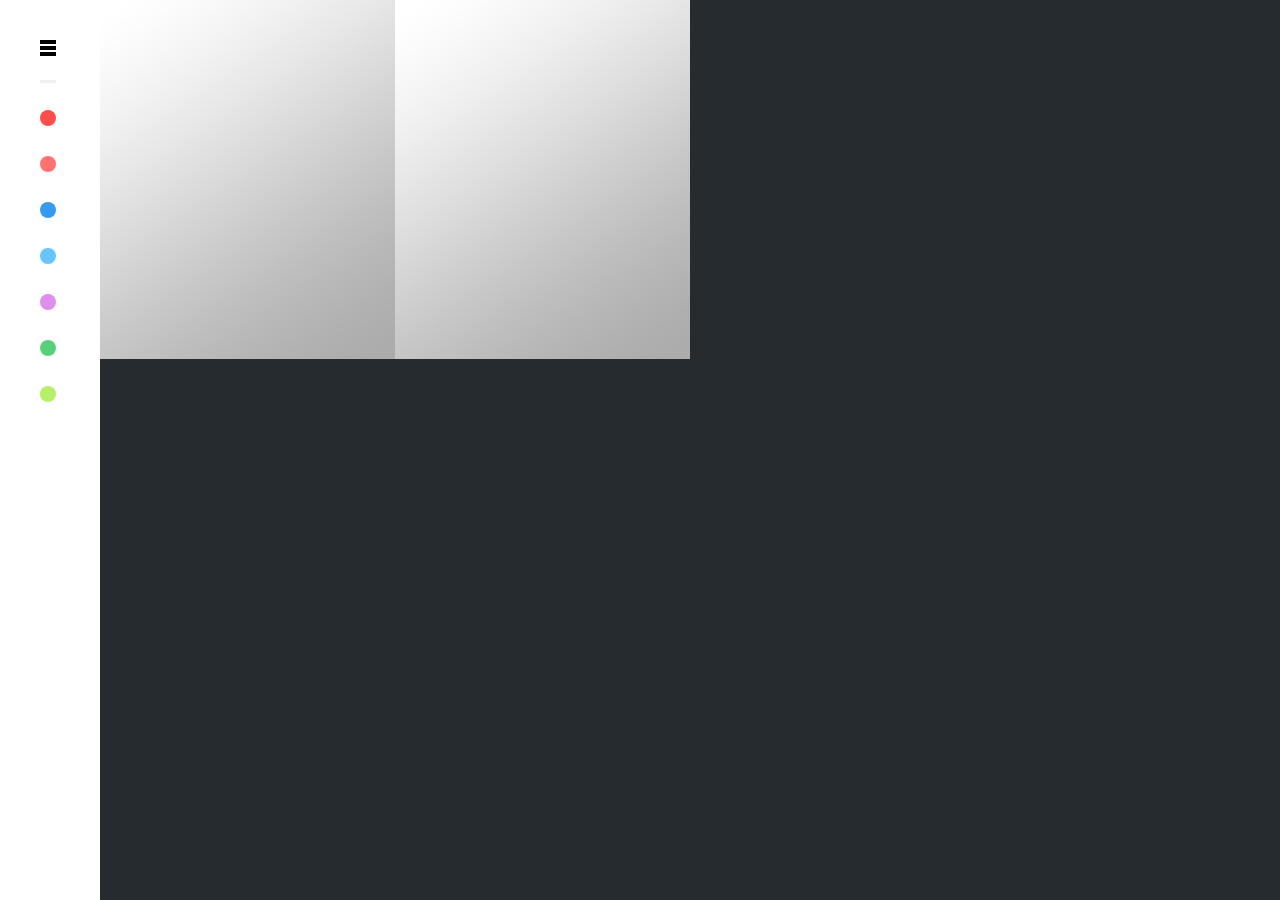
==== commit 3473c0b3: "2017" ====
--- a/index.html
+++ b/index.html
@@ -2,7 +2,7 @@
 <html>
 <head>
 	<meta http-equiv="Content-Type" content="text/html; charset=UTF-8">
-	<title>MARS | Premium HTML5 Template</title>
+	<title>AOSP 学习记录</title>
 	
 	<meta charset="UTF-8">
 	<meta name="viewport" content="width=device-width, initial-scale=1">
@@ -29,7 +29,7 @@
 			<header>						
 				<div class="branding-wrap text-logo hide-for-small">				
 					<ul id="filter" data-filter="isotope-item">
-                        <li><a href="#" data-filter="isotope-item" class="tiptip " title="All"></a></li>
+                        <li><a href="#" data-filter="isotope-item" class="tiptip " title="all"></a></li>
                         <li><a href="#" data-filter="artwork" class="tiptip c-red" title="Artwork"></a></li>
                         <li><a href="#" data-filter="drawing" class="tiptip c-blue" title="Drawing"></a></li>
                         <li><a href="#" data-filter="featured" class="tiptip c-azure" title="Featured"></a></li>
@@ -58,13 +58,13 @@
             <li class="animated BeanBounceIn"><a href="#" class="pinlink">Pinterest Share</a></li>
         </ul>
         </span><!-- END .overlay-meta-wrapper -->
-        <a href="full_work.html" class="hover-on">
+        <a href="downcm14.html" class="hover-on">
             <div class="hoverdiv-feat hide-for-small">
                 <img src="images/photos/work.jpg" alt="">		
             </div>
             
             <div class="overlay hover-on">
-                <h4>Space Title <span>Artwork</span></h4>
+                <h4>下载cm14.1源码</h4>
             </div><!-- END .overlay -->
         </a>
     </li><!-- END .isotope-item -->
@@ -76,7 +76,7 @@
             <li class="animated BeanBounceIn"><a href="#" class="pinlink">Pinterest Share</a></li>
         </ul>
         </span><!-- END .overlay-meta-wrapper -->
-        <a href="full_work.html" class="hover-on">
+        <a href="downcm14.html" class="hover-on">
             <div class="hoverdiv-feat hide-for-small">
                 <img src="images/photos/work.jpg" alt="">		
             </div>
@@ -86,387 +86,7 @@
             </div><!-- END .overlay -->
         </a>
     </li><!-- END .isotope-item -->
-    <li class="portfolio type-portfolio artwork isotope-item">	
-        <span class="overlay-meta-wrapper hover-on">
-        <ul>
-            <li class="animated BeanBounceIn"><a href="#" class="tweetlink">Twitter Share</a></li>
-            <li class="animated BeanBounceIn"><a href="#" class="facelink">Facebook Share</a></li>
-            <li class="animated BeanBounceIn"><a href="#" class="pinlink">Pinterest Share</a></li>
-        </ul>
-        </span><!-- END .overlay-meta-wrapper -->
-        <a href="full_work.html" class="hover-on">
-            <div class="hoverdiv-feat hide-for-small">
-                <img src="images/photos/work.jpg" alt="">		
-            </div>
-            
-            <div class="overlay hover-on">
-                <h4>Space Title <span>Artwork</span></h4>
-            </div><!-- END .overlay -->
-        </a>
-    </li><!-- END .isotope-item -->
-    <li class="portfolio type-portfolio featured video isotope-item">	
-        <span class="overlay-meta-wrapper hover-on">
-        <ul>
-            <li class="animated BeanBounceIn"><a href="#" class="tweetlink">Twitter Share</a></li>
-            <li class="animated BeanBounceIn"><a href="#" class="facelink">Facebook Share</a></li>
-            <li class="animated BeanBounceIn"><a href="#" class="pinlink">Pinterest Share</a></li>
-        </ul>
-        </span><!-- END .overlay-meta-wrapper -->
-        <a href="full_work.html" class="hover-on">
-            <div class="hoverdiv-feat hide-for-small">
-                <img src="images/photos/work.jpg" alt="">		
-            </div>
-            
-            <div class="overlay hover-on">
-                <h4>Space Title <span>Featured</span></h4>
-            </div><!-- END .overlay -->
-        </a>
-    </li><!-- END .isotope-item -->
-    <li class="portfolio type-portfolio photography isotope-item">	
-        <span class="overlay-meta-wrapper hover-on">
-        <ul>
-            <li class="animated BeanBounceIn"><a href="#" class="tweetlink">Twitter Share</a></li>
-            <li class="animated BeanBounceIn"><a href="#" class="facelink">Facebook Share</a></li>
-            <li class="animated BeanBounceIn"><a href="#" class="pinlink">Pinterest Share</a></li>
-        </ul>
-        </span><!-- END .overlay-meta-wrapper -->
-        <a href="full_work.html" class="hover-on">
-            <div class="hoverdiv-feat hide-for-small">
-                <img src="images/photos/work.jpg" alt="">		
-            </div>
-            
-            <div class="overlay hover-on">
-                <h4>Space Title <span>Photography</span></h4>
-            </div><!-- END .overlay -->
-        </a>
-    </li><!-- END .isotope-item -->
-    <li class="portfolio type-portfolio video photography isotope-item">	
-        <span class="overlay-meta-wrapper hover-on">
-        <ul>
-            <li class="animated BeanBounceIn"><a href="#" class="tweetlink">Twitter Share</a></li>
-            <li class="animated BeanBounceIn"><a href="#" class="facelink">Facebook Share</a></li>
-            <li class="animated BeanBounceIn"><a href="#" class="pinlink">Pinterest Share</a></li>
-        </ul>
-        </span><!-- END .overlay-meta-wrapper -->
-        <a href="full_work.html" class="hover-on">
-            <div class="hoverdiv-feat hide-for-small">
-                <img src="images/photos/work.jpg" alt="">		
-            </div>
-            
-            <div class="overlay hover-on">
-                <h4>Space Title <span>Photography</span></h4>
-            </div><!-- END .overlay -->
-        </a>
-    </li><!-- END .isotope-item -->
-    <li class="portfolio type-portfolio photography isotope-item">	
-        <span class="overlay-meta-wrapper hover-on">
-        <ul>
-            <li class="animated BeanBounceIn"><a href="#" class="tweetlink">Twitter Share</a></li>
-            <li class="animated BeanBounceIn"><a href="#" class="facelink">Facebook Share</a></li>
-            <li class="animated BeanBounceIn"><a href="#" class="pinlink">Pinterest Share</a></li>
-        </ul>
-        </span><!-- END .overlay-meta-wrapper -->
-        <a href="full_work.html" class="hover-on">
-            <div class="hoverdiv-feat hide-for-small">
-                <img src="images/photos/work.jpg" alt="">		
-            </div>
-            
-            <div class="overlay hover-on">
-                <h4>Space Title <span>Photography</span></h4>
-            </div><!-- END .overlay -->
-        </a>
-    </li><!-- END .isotope-item -->
-    <li class="portfolio type-portfolio video isotope-item">	
-        <span class="overlay-meta-wrapper hover-on">
-        <ul>
-            <li class="animated BeanBounceIn"><a href="#" class="tweetlink">Twitter Share</a></li>
-            <li class="animated BeanBounceIn"><a href="#" class="facelink">Facebook Share</a></li>
-            <li class="animated BeanBounceIn"><a href="#" class="pinlink">Pinterest Share</a></li>
-        </ul>
-        </span><!-- END .overlay-meta-wrapper -->
-        <a href="full_work.html" class="hover-on">
-            <div class="hoverdiv-feat hide-for-small">
-                <img src="images/photos/work.jpg" alt="">		
-            </div>
-            
-            <div class="overlay hover-on">
-                <h4>Space Title <span>Video</span></h4>
-            </div><!-- END .overlay -->
-        </a>
-    </li><!-- END .isotope-item -->
-    <li class="portfolio type-portfolio drawing isotope-item">	
-        <span class="overlay-meta-wrapper hover-on">
-        <ul>
-            <li class="animated BeanBounceIn"><a href="#" class="tweetlink">Twitter Share</a></li>
-            <li class="animated BeanBounceIn"><a href="#" class="facelink">Facebook Share</a></li>
-            <li class="animated BeanBounceIn"><a href="#" class="pinlink">Pinterest Share</a></li>
-        </ul>
-        </span><!-- END .overlay-meta-wrapper -->
-        <a href="full_work.html" class="hover-on">
-            <div class="hoverdiv-feat hide-for-small">
-                <img src="images/photos/work.jpg" alt="">		
-            </div>
-            
-            <div class="overlay hover-on">
-                <h4>Space Title <span>Drawing</span></h4>
-            </div><!-- END .overlay -->
-        </a>
-    </li><!-- END .isotope-item -->
-    <li class="portfolio type-portfolio sketches isotope-item">	
-        <span class="overlay-meta-wrapper hover-on">
-        <ul>
-            <li class="animated BeanBounceIn"><a href="#" class="tweetlink">Twitter Share</a></li>
-            <li class="animated BeanBounceIn"><a href="#" class="facelink">Facebook Share</a></li>
-            <li class="animated BeanBounceIn"><a href="#" class="pinlink">Pinterest Share</a></li>
-        </ul>
-        </span><!-- END .overlay-meta-wrapper -->
-        <a href="full_work.html" class="hover-on">
-            <div class="hoverdiv-feat hide-for-small">
-                <img src="images/photos/work.jpg" alt="">		
-            </div>
-            
-            <div class="overlay hover-on">
-                <h4>Space Title <span>Sketches</span></h4>
-            </div><!-- END .overlay -->
-        </a>
-    </li><!-- END .isotope-item -->
-    <li class="portfolio type-portfolio sketches isotope-item">	
-        <span class="overlay-meta-wrapper hover-on">
-        <ul>
-            <li class="animated BeanBounceIn"><a href="#" class="tweetlink">Twitter Share</a></li>
-            <li class="animated BeanBounceIn"><a href="#" class="facelink">Facebook Share</a></li>
-            <li class="animated BeanBounceIn"><a href="#" class="pinlink">Pinterest Share</a></li>
-        </ul>
-        </span><!-- END .overlay-meta-wrapper -->
-        <a href="full_work.html" class="hover-on">
-            <div class="hoverdiv-feat hide-for-small">
-                <img src="images/photos/work.jpg" alt="">		
-            </div>
-            
-            <div class="overlay hover-on">
-                <h4>Space Title <span>Sketches</span></h4>
-            </div><!-- END .overlay -->
-        </a>
-    </li><!-- END .isotope-item -->
-    <li class="portfolio type-portfolio drawing isotope-item">	
-        <span class="overlay-meta-wrapper hover-on">
-        <ul>
-            <li class="animated BeanBounceIn"><a href="#" class="tweetlink">Twitter Share</a></li>
-            <li class="animated BeanBounceIn"><a href="#" class="facelink">Facebook Share</a></li>
-            <li class="animated BeanBounceIn"><a href="#" class="pinlink">Pinterest Share</a></li>
-        </ul>
-        </span><!-- END .overlay-meta-wrapper -->
-        <a href="full_work.html" class="hover-on">
-            <div class="hoverdiv-feat hide-for-small">
-                <img src="images/photos/work.jpg" alt="">		
-            </div>
-            
-            <div class="overlay hover-on">
-                <h4>Space Title <span>Drawing</span></h4>
-            </div><!-- END .overlay -->
-        </a>
-    </li><!-- END .isotope-item -->
-    <li class="portfolio type-portfolio featured sketches artwork isotope-item">	
-        <span class="overlay-meta-wrapper hover-on">
-        <ul>
-            <li class="animated BeanBounceIn"><a href="#" class="tweetlink">Twitter Share</a></li>
-            <li class="animated BeanBounceIn"><a href="#" class="facelink">Facebook Share</a></li>
-            <li class="animated BeanBounceIn"><a href="#" class="pinlink">Pinterest Share</a></li>
-        </ul>
-        </span><!-- END .overlay-meta-wrapper -->
-        <a href="full_work.html" class="hover-on">
-            <div class="hoverdiv-feat hide-for-small">
-                <img src="images/photos/work.jpg" alt="">		
-            </div>
-            
-            <div class="overlay hover-on">
-                <h4>Space Title <span>Artwork</span></h4>
-            </div><!-- END .overlay -->
-        </a>
-    </li><!-- END .isotope-item -->
-    <li class="portfolio type-portfolio featured video isotope-item">	
-        <span class="overlay-meta-wrapper hover-on">
-        <ul>
-            <li class="animated BeanBounceIn"><a href="#" class="tweetlink">Twitter Share</a></li>
-            <li class="animated BeanBounceIn"><a href="#" class="facelink">Facebook Share</a></li>
-            <li class="animated BeanBounceIn"><a href="#" class="pinlink">Pinterest Share</a></li>
-        </ul>
-        </span><!-- END .overlay-meta-wrapper -->
-        <a href="full_work.html" class="hover-on">
-            <div class="hoverdiv-feat hide-for-small">
-                <img src="images/photos/work.jpg" alt="">		
-            </div>
-            
-            <div class="overlay hover-on">
-                <h4>Space Title <span>Category</span></h4>
-            </div><!-- END .overlay -->
-        </a>
-    </li><!-- END .isotope-item -->
-    <li class="portfolio type-portfolio featured sketches video isotope-item">	
-        <span class="overlay-meta-wrapper hover-on">
-        <ul>
-            <li class="animated BeanBounceIn"><a href="#" class="tweetlink">Twitter Share</a></li>
-            <li class="animated BeanBounceIn"><a href="#" class="facelink">Facebook Share</a></li>
-            <li class="animated BeanBounceIn"><a href="#" class="pinlink">Pinterest Share</a></li>
-        </ul>
-        </span><!-- END .overlay-meta-wrapper -->
-        <a href="full_work.html" class="hover-on">
-            <div class="hoverdiv-feat hide-for-small">
-                <img src="images/photos/work.jpg" alt="">		
-            </div>
-            
-            <div class="overlay hover-on">
-                <h4>Space Title <span>Category</span></h4>
-            </div><!-- END .overlay -->
-        </a>
-    </li><!-- END .isotope-item -->
-    <li class="portfolio type-portfolio sketches isotope-item">	
-        <span class="overlay-meta-wrapper hover-on">
-        <ul>
-            <li class="animated BeanBounceIn"><a href="#" class="tweetlink">Twitter Share</a></li>
-            <li class="animated BeanBounceIn"><a href="#" class="facelink">Facebook Share</a></li>
-            <li class="animated BeanBounceIn"><a href="#" class="pinlink">Pinterest Share</a></li>
-        </ul>
-        </span><!-- END .overlay-meta-wrapper -->
-        <a href="full_work.html" class="hover-on">
-            <div class="hoverdiv-feat hide-for-small">
-                <img src="images/photos/work.jpg" alt="">		
-            </div>
-            
-            <div class="overlay hover-on">
-                <h4>Space Title <span>Category</span></h4>
-            </div><!-- END .overlay -->
-        </a>
-    </li><!-- END .isotope-item -->
-    <li class="portfolio type-portfolio featured video isotope-item">	
-        <span class="overlay-meta-wrapper hover-on">
-        <ul>
-            <li class="animated BeanBounceIn"><a href="#" class="tweetlink">Twitter Share</a></li>
-            <li class="animated BeanBounceIn"><a href="#" class="facelink">Facebook Share</a></li>
-            <li class="animated BeanBounceIn"><a href="#" class="pinlink">Pinterest Share</a></li>
-        </ul>
-        </span><!-- END .overlay-meta-wrapper -->
-        <a href="full_work.html" class="hover-on">
-            <div class="hoverdiv-feat hide-for-small">
-                <img src="images/photos/work.jpg" alt="">		
-            </div>
-            
-            <div class="overlay hover-on">
-                <h4>Space Title <span>Category</span></h4>
-            </div><!-- END .overlay -->
-        </a>
-    </li><!-- END .isotope-item -->
-    <li class="portfolio type-portfolio featured video sketches isotope-item">	
-        <span class="overlay-meta-wrapper hover-on">
-        <ul>
-            <li class="animated BeanBounceIn"><a href="#" class="tweetlink">Twitter Share</a></li>
-            <li class="animated BeanBounceIn"><a href="#" class="facelink">Facebook Share</a></li>
-            <li class="animated BeanBounceIn"><a href="#" class="pinlink">Pinterest Share</a></li>
-        </ul>
-        </span><!-- END .overlay-meta-wrapper -->
-        <a href="full_work.html" class="hover-on">
-            <div class="hoverdiv-feat hide-for-small">
-                <img src="images/photos/work.jpg" alt="">		
-            </div>
-            
-            <div class="overlay hover-on">
-                <h4>Space Title <span>Category</span></h4>
-            </div><!-- END .overlay -->
-        </a>
-    </li><!-- END .isotope-item -->
-    <li class="portfolio type-portfolio featured video isotope-item">	
-        <span class="overlay-meta-wrapper hover-on">
-        <ul>
-            <li class="animated BeanBounceIn"><a href="#" class="tweetlink">Twitter Share</a></li>
-            <li class="animated BeanBounceIn"><a href="#" class="facelink">Facebook Share</a></li>
-            <li class="animated BeanBounceIn"><a href="#" class="pinlink">Pinterest Share</a></li>
-        </ul>
-        </span><!-- END .overlay-meta-wrapper -->
-        <a href="full_work.html" class="hover-on">
-            <div class="hoverdiv-feat hide-for-small">
-                <img src="images/photos/work.jpg" alt="">		
-            </div>
-            
-            <div class="overlay hover-on">
-                <h4>Space Title <span>Category</span></h4>
-            </div><!-- END .overlay -->
-        </a>
-    </li><!-- END .isotope-item -->
-    <li class="portfolio type-portfolio featured sketches video isotope-item">	
-        <span class="overlay-meta-wrapper hover-on">
-        <ul>
-            <li class="animated BeanBounceIn"><a href="#" class="tweetlink">Twitter Share</a></li>
-            <li class="animated BeanBounceIn"><a href="#" class="facelink">Facebook Share</a></li>
-            <li class="animated BeanBounceIn"><a href="#" class="pinlink">Pinterest Share</a></li>
-        </ul>
-        </span><!-- END .overlay-meta-wrapper -->
-        <a href="full_work.html" class="hover-on">
-            <div class="hoverdiv-feat hide-for-small">
-                <img src="images/photos/work.jpg" alt="">		
-            </div>
-            
-            <div class="overlay hover-on">
-                <h4>Space Title <span>Category</span></h4>
-            </div><!-- END .overlay -->
-        </a>
-    </li><!-- END .isotope-item -->
-    <li class="portfolio type-portfolio featured video isotope-item">	
-        <span class="overlay-meta-wrapper hover-on">
-        <ul>
-            <li class="animated BeanBounceIn"><a href="#" class="tweetlink">Twitter Share</a></li>
-            <li class="animated BeanBounceIn"><a href="#" class="facelink">Facebook Share</a></li>
-            <li class="animated BeanBounceIn"><a href="#" class="pinlink">Pinterest Share</a></li>
-        </ul>
-        </span><!-- END .overlay-meta-wrapper -->
-        <a href="full_work.html" class="hover-on">
-            <div class="hoverdiv-feat hide-for-small">
-                <img src="images/photos/work.jpg" alt="">		
-            </div>
-            
-            <div class="overlay hover-on">
-                <h4>Space Title <span>Category</span></h4>
-            </div><!-- END .overlay -->
-        </a>
-    </li><!-- END .isotope-item -->
-    <li class="portfolio type-portfolio drawing isotope-item">	
-        <span class="overlay-meta-wrapper hover-on">
-        <ul>
-            <li class="animated BeanBounceIn"><a href="#" class="tweetlink">Twitter Share</a></li>
-            <li class="animated BeanBounceIn"><a href="#" class="facelink">Facebook Share</a></li>
-            <li class="animated BeanBounceIn"><a href="#" class="pinlink">Pinterest Share</a></li>
-        </ul>
-        </span><!-- END .overlay-meta-wrapper -->
-        <a href="full_work.html" class="hover-on">
-            <div class="hoverdiv-feat hide-for-small">
-                <img src="images/photos/work.jpg" alt="">		
-            </div>
-            
-            <div class="overlay hover-on">
-                <h4>Space Title <span>Category</span></h4>
-            </div><!-- END .overlay -->
-        </a>
-    </li><!-- END .isotope-item -->
-    <li class="portfolio type-portfolio drawing isotope-item">	
-        <span class="overlay-meta-wrapper hover-on">
-        <ul>
-            <li class="animated BeanBounceIn"><a href="#" class="tweetlink">Twitter Share</a></li>
-            <li class="animated BeanBounceIn"><a href="#" class="facelink">Facebook Share</a></li>
-            <li class="animated BeanBounceIn"><a href="#" class="pinlink">Pinterest Share</a></li>
-        </ul>
-        </span><!-- END .overlay-meta-wrapper -->
-        <a href="full_work.html" class="hover-on">
-            <div class="hoverdiv-feat hide-for-small">
-                <img src="images/photos/work.jpg" alt="">		
-            </div>
-            
-            <div class="overlay hover-on">
-                <h4>Space Title <span>Category</span></h4>
-            </div><!-- END .overlay -->
-        </a>
-    </li><!-- END .isotope-item -->
-    
-    
-    
+
         </div><!-- END #isotope-container -->
                 
     </div><!-- END #primary-container --> 	
@@ -477,30 +97,23 @@
 
 	<div class="hidden-sidebar-inner">
 		<!--logo-->
-        	<a href="index.html" class="logo"><h1>Mars.</h1></a>
-       		<div class="logo-desc">A responsive + retina ready theme with focus on readability.</div>
+        	<a href="index.html"><h1>Android源码</h1></a>
 		<!--logo end-->
         
         <!--navigation-->
         <div class="widget">
-            <div class="heading">Menu</div>
+            <div class="heading">菜单</div>
             <div class="textwidget">
             	<ul class="menu">
-                    <li class="active"><a href="index.html">Work</a></li>
-                    <li><a href="news.html">News</a></li>
-                    <li><a href="shortcodes.html">Shortcodes</a></li>
-                    <li><a href="typography.html">Typography</a></li>
+                    <li><a href="news.html">环境搭建</a></li>
+                    <li><a href="shortcodes.html">源码分析</a></li>
+                  <!--  <li><a href="typography.html">Typography</a></li>
                     <li><a href="archives.html">Archives</a></li>
                     <li><a href="about.html">About</a></li>
                     <li><a href="team.html">Team</a></li>
-                    <li><a href="contact.html">Contact</a></li>
+                    <li><a href="contact.html">Contact</a></li>-->
                 </ul>
-                <div class="spacer-menu"></div>
-                <ul class="menu">
-                    <li><a href="comingsoon.html">Coming Soon</a></li>
-                    <li><a href="404.html">404</a></li>
-                    <li><a href="http://www.weidea.net">weidea.net</a></li>
-                </ul>
+              
             </div>
         </div>
         <!--navigation end-->
@@ -513,37 +126,9 @@
         </div>
         <!--search end-->
         
-        <!--flickr-->
-        <div class="widget">
-            <div class="heading">Flickr</div>
-            <div class="textwidget">
-            <div class="flickr_badge_wrapper clearfix">
-            	<div class="flickr_badge_image"><a href="#"><img src="images/photos/flickr.jpg" alt=""></a></div>
-                <div class="flickr_badge_image"><a href="#"><img src="images/photos/flickr.jpg" alt=""></a></div>
-                <div class="flickr_badge_image"><a href="#"><img src="images/photos/flickr.jpg" alt=""></a></div>
-                <div class="flickr_badge_image"><a href="#"><img src="images/photos/flickr.jpg" alt=""></a></div>
-                <div class="flickr_badge_image"><a href="#"><img src="images/photos/flickr.jpg" alt=""></a></div>
-                <div class="flickr_badge_image"><a href="#"><img src="images/photos/flickr.jpg" alt=""></a></div>
-                <div class="clearfix"></div>
-            </div>
-            </div>
-        </div>
-        <!--flickr end-->
-        
-        <!--twitter-->
-        <div class="widget">
-            <div class="heading">Twitter</div>
-            <div class="textwidget">	
-            	<p>Easily insert shortcode pricing tables at one, two or three columns wide.</p>
-                <a class="twitter_time" href="#">01 Feb 2014</a>
-                
-                <a href="#" class="follow-twitter-link">Follow</a>
-            </div>
-        </div>
-        <!--twitter end-->
-        
+       
         <!--archives-->
-        <div class="widget widget_archive">
+        <!--<div class="widget widget_archive">
             <div class="heading">Archive</div>
             <div class="textwidget">	
             	<ul>
@@ -554,10 +139,10 @@
                     <li><a href="#">2013</a>&nbsp;1350</li>
                 </ul>
             </div>
-        </div>
+        </div>-->
         <!--archives end-->
         
-        <!--tags-->
+       <!-- tags
         <div class="widget">
             <div class="heading">Tags</div>
             <div class="textwidget">	
@@ -572,28 +157,28 @@
                 </div>
             </div>
         </div>
-        <!--tags end-->
+        tags end-->
         
         <!--about-->
-        <div class="widget">
+        <!--<div class="widget">
             <div class="heading">About</div>
             <div class="textwidget">	
             	 A young team consisting of two talented people who love to experiment in the field of Category and web programming. They live web style.
             </div>
-        </div>
+        </div>-->
         <!--about end-->
         
         <!--dribbble-->
-        <div class="widget widget_bean_dribbble_widget">
+      <!--  <div class="widget widget_bean_dribbble_widget">
             <div class="heading">Dribbble</div>
             <div class="textwidget">	
             	<a href="#" target="blank"><img src="images/photos/dribbble.jpg" alt=""></a>
             </div>
-        </div>
+        </div>-->
         <!--dribbble end-->
         
         <!--subscribe-->
-        <div class="widget">
+      <!--  <div class="widget">
             <div class="heading">Subscribe</div>
             <div class="textwidget">	
             
@@ -607,35 +192,31 @@
                 </div>
                 
             </div>
-        </div>
+        </div>-->
         <!--subscribe end-->
         
         <!--recent post-->
-        <div class="widget widget_recent_entries">
+       <!-- <div class="widget widget_recent_entries">
         	<div class="heading">Recent Post</div>
         	<ul>
 				<li><a href="#">The weather is fair and flyable so buckle up - it's time for some air combat action!</a></li>
 				<li><a href="#">The weather is fair and flyable so buckle up - it's time for some air combat action!</a></li>
                 <li><a href="#">The weather is fair and flyable so buckle up - it's time for some air combat action!</a></li>
 			</ul>
-        </div>
+        </div>-->
         <!--recent post end-->
         
         <!--recent post-->
-        <div class="widget widget_recent_entries">
+       <!-- <div class="widget widget_recent_entries">
         	<div class="heading">Video</div>
             <div class="textwidget">
                 <img src="images/photos/video.jpg" alt="">
         	</div>
-        </div>
+        </div>-->
         <!--recent post end-->
                
-        <p class="copy">© 2014 Copyright by AirTheme. All rights reserved. </p>
-		
-               
-               
-		
-		
+        <p class="copy">© 2017 day created.All rights reserved. </p>
+
 	</div><!-- END .hidden-sidebar-inner -->	
 
 </div><!-- END .hidden-sidebar -->	
